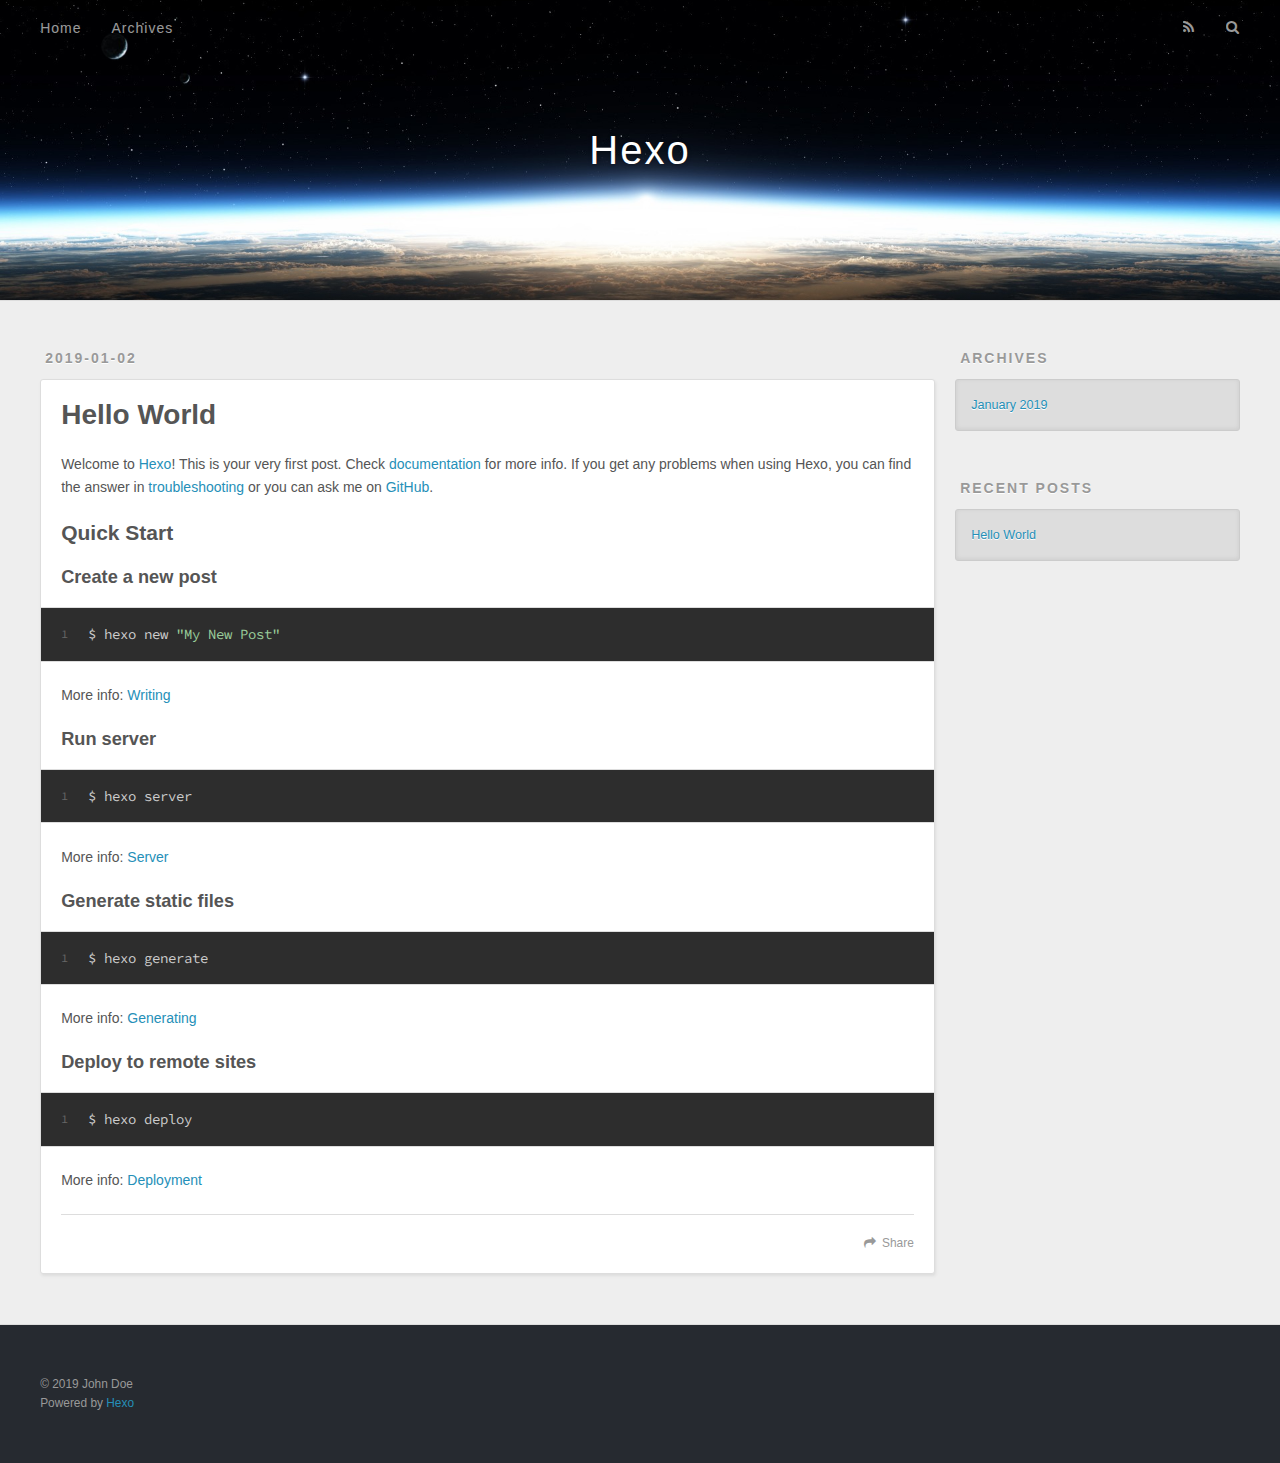
==== index.html @ b7c5f6cf "Site updated: 2019-01-02 21:19:46" ====
<!DOCTYPE html>
<html>
<head><meta name="generator" content="Hexo 3.8.0">
  <meta charset="utf-8">
  

  
  <title>Hexo</title>
  <meta name="viewport" content="width=device-width, initial-scale=1, maximum-scale=1">
  <meta property="og:type" content="website">
<meta property="og:title" content="Hexo">
<meta property="og:url" content="http://yoursite.com/index.html">
<meta property="og:site_name" content="Hexo">
<meta property="og:locale" content="default">
<meta name="twitter:card" content="summary">
<meta name="twitter:title" content="Hexo">
  
    <link rel="alternate" href="/atom.xml" title="Hexo" type="application/atom+xml">
  
  
    <link rel="icon" href="/favicon.png">
  
  
    <link href="//fonts.googleapis.com/css?family=Source+Code+Pro" rel="stylesheet" type="text/css">
  
  <link rel="stylesheet" href="/css/style.css">
</head>
</html>
<body>
  <div id="container">
    <div id="wrap">
      <header id="header">
  <div id="banner"></div>
  <div id="header-outer" class="outer">
    <div id="header-title" class="inner">
      <h1 id="logo-wrap">
        <a href="/" id="logo">Hexo</a>
      </h1>
      
    </div>
    <div id="header-inner" class="inner">
      <nav id="main-nav">
        <a id="main-nav-toggle" class="nav-icon"></a>
        
          <a class="main-nav-link" href="/">Home</a>
        
          <a class="main-nav-link" href="/archives">Archives</a>
        
      </nav>
      <nav id="sub-nav">
        
          <a id="nav-rss-link" class="nav-icon" href="/atom.xml" title="RSS Feed"></a>
        
        <a id="nav-search-btn" class="nav-icon" title="Search"></a>
      </nav>
      <div id="search-form-wrap">
        <form action="//google.com/search" method="get" accept-charset="UTF-8" class="search-form"><input type="search" name="q" class="search-form-input" placeholder="Search"><button type="submit" class="search-form-submit">&#xF002;</button><input type="hidden" name="sitesearch" value="http://yoursite.com"></form>
      </div>
    </div>
  </div>
</header>
      <div class="outer">
        <section id="main">
  
    <article id="post-hello-world" class="article article-type-post" itemscope="" itemprop="blogPost">
  <div class="article-meta">
    <a href="/2019/01/02/hello-world/" class="article-date">
  <time datetime="2019-01-02T12:22:42.384Z" itemprop="datePublished">2019-01-02</time>
</a>
    
  </div>
  <div class="article-inner">
    
    
      <header class="article-header">
        
  
    <h1 itemprop="name">
      <a class="article-title" href="/2019/01/02/hello-world/">Hello World</a>
    </h1>
  

      </header>
    
    <div class="article-entry" itemprop="articleBody">
      
        <p>Welcome to <a href="https://hexo.io/" target="_blank" rel="noopener">Hexo</a>! This is your very first post. Check <a href="https://hexo.io/docs/" target="_blank" rel="noopener">documentation</a> for more info. If you get any problems when using Hexo, you can find the answer in <a href="https://hexo.io/docs/troubleshooting.html" target="_blank" rel="noopener">troubleshooting</a> or you can ask me on <a href="https://github.com/hexojs/hexo/issues" target="_blank" rel="noopener">GitHub</a>.</p>
<h2 id="Quick-Start"><a href="#Quick-Start" class="headerlink" title="Quick Start"></a>Quick Start</h2><h3 id="Create-a-new-post"><a href="#Create-a-new-post" class="headerlink" title="Create a new post"></a>Create a new post</h3><figure class="highlight bash"><table><tr><td class="gutter"><pre><span class="line">1</span><br></pre></td><td class="code"><pre><span class="line">$ hexo new <span class="string">"My New Post"</span></span><br></pre></td></tr></table></figure>
<p>More info: <a href="https://hexo.io/docs/writing.html" target="_blank" rel="noopener">Writing</a></p>
<h3 id="Run-server"><a href="#Run-server" class="headerlink" title="Run server"></a>Run server</h3><figure class="highlight bash"><table><tr><td class="gutter"><pre><span class="line">1</span><br></pre></td><td class="code"><pre><span class="line">$ hexo server</span><br></pre></td></tr></table></figure>
<p>More info: <a href="https://hexo.io/docs/server.html" target="_blank" rel="noopener">Server</a></p>
<h3 id="Generate-static-files"><a href="#Generate-static-files" class="headerlink" title="Generate static files"></a>Generate static files</h3><figure class="highlight bash"><table><tr><td class="gutter"><pre><span class="line">1</span><br></pre></td><td class="code"><pre><span class="line">$ hexo generate</span><br></pre></td></tr></table></figure>
<p>More info: <a href="https://hexo.io/docs/generating.html" target="_blank" rel="noopener">Generating</a></p>
<h3 id="Deploy-to-remote-sites"><a href="#Deploy-to-remote-sites" class="headerlink" title="Deploy to remote sites"></a>Deploy to remote sites</h3><figure class="highlight bash"><table><tr><td class="gutter"><pre><span class="line">1</span><br></pre></td><td class="code"><pre><span class="line">$ hexo deploy</span><br></pre></td></tr></table></figure>
<p>More info: <a href="https://hexo.io/docs/deployment.html" target="_blank" rel="noopener">Deployment</a></p>

      
    </div>
    <footer class="article-footer">
      <a data-url="http://yoursite.com/2019/01/02/hello-world/" data-id="cjqf7dj100000s8j4g5kvmmp3" class="article-share-link">Share</a>
      
      
    </footer>
  </div>
  
</article>


  


</section>
        
          <aside id="sidebar">
  
    

  
    

  
    
  
    
  <div class="widget-wrap">
    <h3 class="widget-title">Archives</h3>
    <div class="widget">
      <ul class="archive-list"><li class="archive-list-item"><a class="archive-list-link" href="/archives/2019/01/">January 2019</a></li></ul>
    </div>
  </div>


  
    
  <div class="widget-wrap">
    <h3 class="widget-title">Recent Posts</h3>
    <div class="widget">
      <ul>
        
          <li>
            <a href="/2019/01/02/hello-world/">Hello World</a>
          </li>
        
      </ul>
    </div>
  </div>

  
</aside>
        
      </div>
      <footer id="footer">
  
  <div class="outer">
    <div id="footer-info" class="inner">
      &copy; 2019 John Doe<br>
      Powered by <a href="http://hexo.io/" target="_blank">Hexo</a>
    </div>
  </div>
</footer>
    </div>
    <nav id="mobile-nav">
  
    <a href="/" class="mobile-nav-link">Home</a>
  
    <a href="/archives" class="mobile-nav-link">Archives</a>
  
</nav>
    

<script src="//ajax.googleapis.com/ajax/libs/jquery/2.0.3/jquery.min.js"></script>


  <link rel="stylesheet" href="/fancybox/jquery.fancybox.css">
  <script src="/fancybox/jquery.fancybox.pack.js"></script>


<script src="/js/script.js"></script>



  </div>
</body>
</html>
---- css/style.css ----
body {
  width: 100%;
}
body:before,
body:after {
  content: "";
  display: table;
}
body:after {
  clear: both;
}
html,
body,
div,
span,
applet,
object,
iframe,
h1,
h2,
h3,
h4,
h5,
h6,
p,
blockquote,
pre,
a,
abbr,
acronym,
address,
big,
cite,
code,
del,
dfn,
em,
img,
ins,
kbd,
q,
s,
samp,
small,
strike,
strong,
sub,
sup,
tt,
var,
dl,
dt,
dd,
ol,
ul,
li,
fieldset,
form,
label,
legend,
table,
caption,
tbody,
tfoot,
thead,
tr,
th,
td {
  margin: 0;
  padding: 0;
  border: 0;
  outline: 0;
  font-weight: inherit;
  font-style: inherit;
  font-family: inherit;
  font-size: 100%;
  vertical-align: baseline;
}
body {
  line-height: 1;
  color: #000;
  background: #fff;
}
ol,
ul {
  list-style: none;
}
table {
  border-collapse: separate;
  border-spacing: 0;
  vertical-align: middle;
}
caption,
th,
td {
  text-align: left;
  font-weight: normal;
  vertical-align: middle;
}
a img {
  border: none;
}
input,
button {
  margin: 0;
  padding: 0;
}
input::-moz-focus-inner,
button::-moz-focus-inner {
  border: 0;
  padding: 0;
}
@font-face {
  font-family: FontAwesome;
  font-style: normal;
  font-weight: normal;
  src: url("fonts/fontawesome-webfont.eot?v=#4.0.3");
  src: url("fonts/fontawesome-webfont.eot?#iefix&v=#4.0.3") format("embedded-opentype"), url("fonts/fontawesome-webfont.woff?v=#4.0.3") format("woff"), url("fonts/fontawesome-webfont.ttf?v=#4.0.3") format("truetype"), url("fonts/fontawesome-webfont.svg#fontawesomeregular?v=#4.0.3") format("svg");
}
html,
body,
#container {
  height: 100%;
}
body {
  background: #eee;
  font: 14px -apple-system, BlinkMacSystemFont, "Segoe UI", "Roboto", "Oxygen", "Ubuntu", "Cantarell", "Fira Sans", "Droid Sans", "Helvetica Neue", sans-serif;
  -webkit-text-size-adjust: 100%;
}
.outer {
  max-width: 1220px;
  margin: 0 auto;
  padding: 0 20px;
}
.outer:before,
.outer:after {
  content: "";
  display: table;
}
.outer:after {
  clear: both;
}
.inner {
  display: inline;
  float: left;
  width: 98.33333333333333%;
  margin: 0 0.833333333333333%;
}
.left,
.alignleft {
  float: left;
}
.right,
.alignright {
  float: right;
}
.clear {
  clear: both;
}
#container {
  position: relative;
}
.mobile-nav-on {
  overflow: hidden;
}
#wrap {
  height: 100%;
  width: 100%;
  position: absolute;
  top: 0;
  left: 0;
  -webkit-transition: 0.2s ease-out;
  -moz-transition: 0.2s ease-out;
  -ms-transition: 0.2s ease-out;
  transition: 0.2s ease-out;
  z-index: 1;
  background: #eee;
}
.mobile-nav-on #wrap {
  left: 280px;
}
@media screen and (min-width: 768px) {
  #main {
    display: inline;
    float: left;
    width: 73.33333333333333%;
    margin: 0 0.833333333333333%;
  }
}
.article-date,
.article-category-link,
.archive-year,
.widget-title {
  text-decoration: none;
  text-transform: uppercase;
  letter-spacing: 2px;
  color: #999;
  margin-bottom: 1em;
  margin-left: 5px;
  line-height: 1em;
  text-shadow: 0 1px #fff;
  font-weight: bold;
}
.article-inner,
.archive-article-inner {
  background: #fff;
  -webkit-box-shadow: 1px 2px 3px #ddd;
  box-shadow: 1px 2px 3px #ddd;
  border: 1px solid #ddd;
  border-radius: 3px;
}
.article-entry h1,
.widget h1 {
  font-size: 2em;
}
.article-entry h2,
.widget h2 {
  font-size: 1.5em;
}
.article-entry h3,
.widget h3 {
  font-size: 1.3em;
}
.article-entry h4,
.widget h4 {
  font-size: 1.2em;
}
.article-entry h5,
.widget h5 {
  font-size: 1em;
}
.article-entry h6,
.widget h6 {
  font-size: 1em;
  color: #999;
}
.article-entry hr,
.widget hr {
  border: 1px dashed #ddd;
}
.article-entry strong,
.widget strong {
  font-weight: bold;
}
.article-entry em,
.widget em,
.article-entry cite,
.widget cite {
  font-style: italic;
}
.article-entry sup,
.widget sup,
.article-entry sub,
.widget sub {
  font-size: 0.75em;
  line-height: 0;
  position: relative;
  vertical-align: baseline;
}
.article-entry sup,
.widget sup {
  top: -0.5em;
}
.article-entry sub,
.widget sub {
  bottom: -0.2em;
}
.article-entry small,
.widget small {
  font-size: 0.85em;
}
.article-entry acronym,
.widget acronym,
.article-entry abbr,
.widget abbr {
  border-bottom: 1px dotted;
}
.article-entry ul,
.widget ul,
.article-entry ol,
.widget ol,
.article-entry dl,
.widget dl {
  margin: 0 20px;
  line-height: 1.6em;
}
.article-entry ul ul,
.widget ul ul,
.article-entry ol ul,
.widget ol ul,
.article-entry ul ol,
.widget ul ol,
.article-entry ol ol,
.widget ol ol {
  margin-top: 0;
  margin-bottom: 0;
}
.article-entry ul,
.widget ul {
  list-style: disc;
}
.article-entry ol,
.widget ol {
  list-style: decimal;
}
.article-entry dt,
.widget dt {
  font-weight: bold;
}
#header {
  height: 300px;
  position: relative;
  border-bottom: 1px solid #ddd;
}
#header:before,
#header:after {
  content: "";
  position: absolute;
  left: 0;
  right: 0;
  height: 40px;
}
#header:before {
  top: 0;
  background: -webkit-linear-gradient(rgba(0,0,0,0.2), transparent);
  background: -moz-linear-gradient(rgba(0,0,0,0.2), transparent);
  background: -ms-linear-gradient(rgba(0,0,0,0.2), transparent);
  background: linear-gradient(rgba(0,0,0,0.2), transparent);
}
#header:after {
  bottom: 0;
  background: -webkit-linear-gradient(transparent, rgba(0,0,0,0.2));
  background: -moz-linear-gradient(transparent, rgba(0,0,0,0.2));
  background: -ms-linear-gradient(transparent, rgba(0,0,0,0.2));
  background: linear-gradient(transparent, rgba(0,0,0,0.2));
}
#header-outer {
  height: 100%;
  position: relative;
}
#header-inner {
  position: relative;
  overflow: hidden;
}
#banner {
  position: absolute;
  top: 0;
  left: 0;
  width: 100%;
  height: 100%;
  background: url("images/banner.jpg") center #000;
  -webkit-background-size: cover;
  -moz-background-size: cover;
  background-size: cover;
  z-index: -1;
}
#header-title {
  text-align: center;
  height: 40px;
  position: absolute;
  top: 50%;
  left: 0;
  margin-top: -20px;
}
#logo,
#subtitle {
  text-decoration: none;
  color: #fff;
  font-weight: 300;
  text-shadow: 0 1px 4px rgba(0,0,0,0.3);
}
#logo {
  font-size: 40px;
  line-height: 40px;
  letter-spacing: 2px;
}
#subtitle {
  font-size: 16px;
  line-height: 16px;
  letter-spacing: 1px;
}
#subtitle-wrap {
  margin-top: 16px;
}
#main-nav {
  float: left;
  margin-left: -15px;
}
.nav-icon,
.main-nav-link {
  float: left;
  color: #fff;
  opacity: 0.6;
  text-decoration: none;
  text-shadow: 0 1px rgba(0,0,0,0.2);
  -webkit-transition: opacity 0.2s;
  -moz-transition: opacity 0.2s;
  -ms-transition: opacity 0.2s;
  transition: opacity 0.2s;
  display: block;
  padding: 20px 15px;
}
.nav-icon:hover,
.main-nav-link:hover {
  opacity: 1;
}
.nav-icon {
  font-family: FontAwesome;
  text-align: center;
  font-size: 14px;
  width: 14px;
  height: 14px;
  padding: 20px 15px;
  position: relative;
  cursor: pointer;
}
.main-nav-link {
  font-weight: 300;
  letter-spacing: 1px;
}
@media screen and (max-width: 479px) {
  .main-nav-link {
    display: none;
  }
}
#main-nav-toggle {
  display: none;
}
#main-nav-toggle:before {
  content: "\f0c9";
}
@media screen and (max-width: 479px) {
  #main-nav-toggle {
    display: block;
  }
}
#sub-nav {
  float: right;
  margin-right: -15px;
}
#nav-rss-link:before {
  content: "\f09e";
}
#nav-search-btn:before {
  content: "\f002";
}
#search-form-wrap {
  position: absolute;
  top: 15px;
  width: 150px;
  height: 30px;
  right: -150px;
  opacity: 0;
  -webkit-transition: 0.2s ease-out;
  -moz-transition: 0.2s ease-out;
  -ms-transition: 0.2s ease-out;
  transition: 0.2s ease-out;
}
#search-form-wrap.on {
  opacity: 1;
  right: 0;
}
@media screen and (max-width: 479px) {
  #search-form-wrap {
    width: 100%;
    right: -100%;
  }
}
.search-form {
  position: absolute;
  top: 0;
  left: 0;
  right: 0;
  background: #fff;
  padding: 5px 15px;
  border-radius: 15px;
  -webkit-box-shadow: 0 0 10px rgba(0,0,0,0.3);
  box-shadow: 0 0 10px rgba(0,0,0,0.3);
}
.search-form-input {
  border: none;
  background: none;
  color: #555;
  width: 100%;
  font: 13px -apple-system, BlinkMacSystemFont, "Segoe UI", "Roboto", "Oxygen", "Ubuntu", "Cantarell", "Fira Sans", "Droid Sans", "Helvetica Neue", sans-serif;
  outline: none;
}
.search-form-input::-webkit-search-results-decoration,
.search-form-input::-webkit-search-cancel-button {
  -webkit-appearance: none;
}
.search-form-submit {
  position: absolute;
  top: 50%;
  right: 10px;
  margin-top: -7px;
  font: 13px FontAwesome;
  border: none;
  background: none;
  color: #bbb;
  cursor: pointer;
}
.search-form-submit:hover,
.search-form-submit:focus {
  color: #777;
}
.article {
  margin: 50px 0;
}
.article-inner {
  overflow: hidden;
}
.article-meta:before,
.article-meta:after {
  content: "";
  display: table;
}
.article-meta:after {
  clear: both;
}
.article-date {
  float: left;
}
.article-category {
  float: left;
  line-height: 1em;
  color: #ccc;
  text-shadow: 0 1px #fff;
  margin-left: 8px;
}
.article-category:before {
  content: "\2022";
}
.article-category-link {
  margin: 0 12px 1em;
}
.article-header {
  padding: 20px 20px 0;
}
.article-title {
  text-decoration: none;
  font-size: 2em;
  font-weight: bold;
  color: #555;
  line-height: 1.1em;
  -webkit-transition: color 0.2s;
  -moz-transition: color 0.2s;
  -ms-transition: color 0.2s;
  transition: color 0.2s;
}
a.article-title:hover {
  color: #258fb8;
}
.article-entry {
  color: #555;
  padding: 0 20px;
}
.article-entry:before,
.article-entry:after {
  content: "";
  display: table;
}
.article-entry:after {
  clear: both;
}
.article-entry p,
.article-entry table {
  line-height: 1.6em;
  margin: 1.6em 0;
}
.article-entry h1,
.article-entry h2,
.article-entry h3,
.article-entry h4,
.article-entry h5,
.article-entry h6 {
  font-weight: bold;
}
.article-entry h1,
.article-entry h2,
.article-entry h3,
.article-entry h4,
.article-entry h5,
.article-entry h6 {
  line-height: 1.1em;
  margin: 1.1em 0;
}
.article-entry a {
  color: #258fb8;
  text-decoration: none;
}
.article-entry a:hover {
  text-decoration: underline;
}
.article-entry ul,
.article-entry ol,
.article-entry dl {
  margin-top: 1.6em;
  margin-bottom: 1.6em;
}
.article-entry img,
.article-entry video {
  max-width: 100%;
  height: auto;
  display: block;
  margin: auto;
}
.article-entry iframe {
  border: none;
}
.article-entry table {
  width: 100%;
  border-collapse: collapse;
  border-spacing: 0;
}
.article-entry th {
  font-weight: bold;
  border-bottom: 3px solid #ddd;
  padding-bottom: 0.5em;
}
.article-entry td {
  border-bottom: 1px solid #ddd;
  padding: 10px 0;
}
.article-entry blockquote {
  font-family: Georgia, "Times New Roman", serif;
  font-size: 1.4em;
  margin: 1.6em 20px;
  text-align: center;
}
.article-entry blockquote footer {
  font-size: 14px;
  margin: 1.6em 0;
  font-family: -apple-system, BlinkMacSystemFont, "Segoe UI", "Roboto", "Oxygen", "Ubuntu", "Cantarell", "Fira Sans", "Droid Sans", "Helvetica Neue", sans-serif;
}
.article-entry blockquote footer cite:before {
  content: "—";
  padding: 0 0.5em;
}
.article-entry .pullquote {
  text-align: left;
  width: 45%;
  margin: 0;
}
.article-entry .pullquote.left {
  margin-left: 0.5em;
  margin-right: 1em;
}
.article-entry .pullquote.right {
  margin-right: 0.5em;
  margin-left: 1em;
}
.article-entry .caption {
  color: #999;
  display: block;
  font-size: 0.9em;
  margin-top: 0.5em;
  position: relative;
  text-align: center;
}
.article-entry .video-container {
  position: relative;
  padding-top: 56.25%;
  height: 0;
  overflow: hidden;
}
.article-entry .video-container iframe,
.article-entry .video-container object,
.article-entry .video-container embed {
  position: absolute;
  top: 0;
  left: 0;
  width: 100%;
  height: 100%;
  margin-top: 0;
}
.article-more-link a {
  display: inline-block;
  line-height: 1em;
  padding: 6px 15px;
  border-radius: 15px;
  background: #eee;
  color: #999;
  text-shadow: 0 1px #fff;
  text-decoration: none;
}
.article-more-link a:hover {
  background: #258fb8;
  color: #fff;
  text-decoration: none;
  text-shadow: 0 1px #1e7293;
}
.article-footer {
  font-size: 0.85em;
  line-height: 1.6em;
  border-top: 1px solid #ddd;
  padding-top: 1.6em;
  margin: 0 20px 20px;
}
.article-footer:before,
.article-footer:after {
  content: "";
  display: table;
}
.article-footer:after {
  clear: both;
}
.article-footer a {
  color: #999;
  text-decoration: none;
}
.article-footer a:hover {
  color: #555;
}
.article-tag-list-item {
  float: left;
  margin-right: 10px;
}
.article-tag-list-link:before {
  content: "#";
}
.article-comment-link {
  float: right;
}
.article-comment-link:before {
  content: "\f075";
  font-family: FontAwesome;
  padding-right: 8px;
}
.article-share-link {
  cursor: pointer;
  float: right;
  margin-left: 20px;
}
.article-share-link:before {
  content: "\f064";
  font-family: FontAwesome;
  padding-right: 6px;
}
#article-nav {
  position: relative;
}
#article-nav:before,
#article-nav:after {
  content: "";
  display: table;
}
#article-nav:after {
  clear: both;
}
@media screen and (min-width: 768px) {
  #article-nav {
    margin: 50px 0;
  }
  #article-nav:before {
    width: 8px;
    height: 8px;
    position: absolute;
    top: 50%;
    left: 50%;
    margin-top: -4px;
    margin-left: -4px;
    content: "";
    border-radius: 50%;
    background: #ddd;
    -webkit-box-shadow: 0 1px 2px #fff;
    box-shadow: 0 1px 2px #fff;
  }
}
.article-nav-link-wrap {
  text-decoration: none;
  text-shadow: 0 1px #fff;
  color: #999;
  -webkit-box-sizing: border-box;
  -moz-box-sizing: border-box;
  box-sizing: border-box;
  margin-top: 50px;
  text-align: center;
  display: block;
}
.article-nav-link-wrap:hover {
  color: #555;
}
@media screen and (min-width: 768px) {
  .article-nav-link-wrap {
    width: 50%;
    margin-top: 0;
  }
}
@media screen and (min-width: 768px) {
  #article-nav-newer {
    float: left;
    text-align: right;
    padding-right: 20px;
  }
}
@media screen and (min-width: 768px) {
  #article-nav-older {
    float: right;
    text-align: left;
    padding-left: 20px;
  }
}
.article-nav-caption {
  text-transform: uppercase;
  letter-spacing: 2px;
  color: #ddd;
  line-height: 1em;
  font-weight: bold;
}
#article-nav-newer .article-nav-caption {
  margin-right: -2px;
}
.article-nav-title {
  font-size: 0.85em;
  line-height: 1.6em;
  margin-top: 0.5em;
}
.article-share-box {
  position: absolute;
  display: none;
  background: #fff;
  -webkit-box-shadow: 1px 2px 10px rgba(0,0,0,0.2);
  box-shadow: 1px 2px 10px rgba(0,0,0,0.2);
  border-radius: 3px;
  margin-left: -145px;
  overflow: hidden;
  z-index: 1;
}
.article-share-box.on {
  display: block;
}
.article-share-input {
  width: 100%;
  background: none;
  -webkit-box-sizing: border-box;
  -moz-box-sizing: border-box;
  box-sizing: border-box;
  font: 14px -apple-system, BlinkMacSystemFont, "Segoe UI", "Roboto", "Oxygen", "Ubuntu", "Cantarell", "Fira Sans", "Droid Sans", "Helvetica Neue", sans-serif;
  padding: 0 15px;
  color: #555;
  outline: none;
  border: 1px solid #ddd;
  border-radius: 3px 3px 0 0;
  height: 36px;
  line-height: 36px;
}
.article-share-links {
  background: #eee;
}
.article-share-links:before,
.article-share-links:after {
  content: "";
  display: table;
}
.article-share-links:after {
  clear: both;
}
.article-share-twitter,
.article-share-facebook,
.article-share-pinterest,
.article-share-google {
  width: 50px;
  height: 36px;
  display: block;
  float: left;
  position: relative;
  color: #999;
  text-shadow: 0 1px #fff;
}
.article-share-twitter:before,
.article-share-facebook:before,
.article-share-pinterest:before,
.article-share-google:before {
  font-size: 20px;
  font-family: FontAwesome;
  width: 20px;
  height: 20px;
  position: absolute;
  top: 50%;
  left: 50%;
  margin-top: -10px;
  margin-left: -10px;
  text-align: center;
}
.article-share-twitter:hover,
.article-share-facebook:hover,
.article-share-pinterest:hover,
.article-share-google:hover {
  color: #fff;
}
.article-share-twitter:before {
  content: "\f099";
}
.article-share-twitter:hover {
  background: #00aced;
  text-shadow: 0 1px #008abe;
}
.article-share-facebook:before {
  content: "\f09a";
}
.article-share-facebook:hover {
  background: #3b5998;
  text-shadow: 0 1px #2f477a;
}
.article-share-pinterest:before {
  content: "\f0d2";
}
.article-share-pinterest:hover {
  background: #cb2027;
  text-shadow: 0 1px #a21a1f;
}
.article-share-google:before {
  content: "\f0d5";
}
.article-share-google:hover {
  background: #dd4b39;
  text-shadow: 0 1px #be3221;
}
.article-gallery {
  background: #000;
  position: relative;
}
.article-gallery-photos {
  position: relative;
  overflow: hidden;
}
.article-gallery-img {
  display: none;
  max-width: 100%;
}
.article-gallery-img:first-child {
  display: block;
}
.article-gallery-img.loaded {
  position: absolute;
  display: block;
}
.article-gallery-img img {
  display: block;
  max-width: 100%;
  margin: 0 auto;
}
#comments {
  background: #fff;
  -webkit-box-shadow: 1px 2px 3px #ddd;
  box-shadow: 1px 2px 3px #ddd;
  padding: 20px;
  border: 1px solid #ddd;
  border-radius: 3px;
  margin: 50px 0;
}
#comments a {
  color: #258fb8;
}
.archives-wrap {
  margin: 50px 0;
}
.archives:before,
.archives:after {
  content: "";
  display: table;
}
.archives:after {
  clear: both;
}
.archive-year-wrap {
  margin-bottom: 1em;
}
.archives {
  -webkit-column-gap: 10px;
  -moz-column-gap: 10px;
  column-gap: 10px;
}
@media screen and (min-width: 480px) and (max-width: 767px) {
  .archives {
    -webkit-column-count: 2;
    -moz-column-count: 2;
    column-count: 2;
  }
}
@media screen and (min-width: 768px) {
  .archives {
    -webkit-column-count: 3;
    -moz-column-count: 3;
    column-count: 3;
  }
}
.archive-article {
  -webkit-column-break-inside: avoid;
  page-break-inside: avoid;
  overflow: hidden;
  break-inside: avoid-column;
}
.archive-article-inner {
  padding: 10px;
  margin-bottom: 15px;
}
.archive-article-title {
  text-decoration: none;
  font-weight: bold;
  color: #555;
  -webkit-transition: color 0.2s;
  -moz-transition: color 0.2s;
  -ms-transition: color 0.2s;
  transition: color 0.2s;
  line-height: 1.6em;
}
.archive-article-title:hover {
  color: #258fb8;
}
.archive-article-footer {
  margin-top: 1em;
}
.archive-article-date {
  color: #999;
  text-decoration: none;
  font-size: 0.85em;
  line-height: 1em;
  margin-bottom: 0.5em;
  display: block;
}
#page-nav {
  margin: 50px auto;
  background: #fff;
  -webkit-box-shadow: 1px 2px 3px #ddd;
  box-shadow: 1px 2px 3px #ddd;
  border: 1px solid #ddd;
  border-radius: 3px;
  text-align: center;
  color: #999;
  overflow: hidden;
}
#page-nav:before,
#page-nav:after {
  content: "";
  display: table;
}
#page-nav:after {
  clear: both;
}
#page-nav a,
#page-nav span {
  padding: 10px 20px;
  line-height: 1;
  height: 2ex;
}
#page-nav a {
  color: #999;
  text-decoration: none;
}
#page-nav a:hover {
  background: #999;
  color: #fff;
}
#page-nav .prev {
  float: left;
}
#page-nav .next {
  float: right;
}
#page-nav .page-number {
  display: inline-block;
}
@media screen and (max-width: 479px) {
  #page-nav .page-number {
    display: none;
  }
}
#page-nav .current {
  color: #555;
  font-weight: bold;
}
#page-nav .space {
  color: #ddd;
}
#footer {
  background: #262a30;
  padding: 50px 0;
  border-top: 1px solid #ddd;
  color: #999;
}
#footer a {
  color: #258fb8;
  text-decoration: none;
}
#footer a:hover {
  text-decoration: underline;
}
#footer-info {
  line-height: 1.6em;
  font-size: 0.85em;
}
.article-entry pre,
.article-entry .highlight {
  background: #2d2d2d;
  margin: 0 -20px;
  padding: 15px 20px;
  border-style: solid;
  border-color: #ddd;
  border-width: 1px 0;
  overflow: auto;
  color: #ccc;
  line-height: 22.400000000000002px;
}
.article-entry .highlight .gutter pre,
.article-entry .gist .gist-file .gist-data .line-numbers {
  color: #666;
  font-size: 0.85em;
}
.article-entry pre,
.article-entry code {
  font-family: "Source Code Pro", Consolas, Monaco, Menlo, Consolas, monospace;
}
.article-entry code {
  background: #eee;
  text-shadow: 0 1px #fff;
  padding: 0 0.3em;
}
.article-entry pre code {
  background: none;
  text-shadow: none;
  padding: 0;
}
.article-entry .highlight pre {
  border: none;
  margin: 0;
  padding: 0;
}
.article-entry .highlight table {
  margin: 0;
  width: auto;
}
.article-entry .highlight td {
  border: none;
  padding: 0;
}
.article-entry .highlight figcaption {
  font-size: 0.85em;
  color: #999;
  line-height: 1em;
  margin-bottom: 1em;
}
.article-entry .highlight figcaption:before,
.article-entry .highlight figcaption:after {
  content: "";
  display: table;
}
.article-entry .highlight figcaption:after {
  clear: both;
}
.article-entry .highlight figcaption a {
  float: right;
}
.article-entry .highlight .gutter pre {
  text-align: right;
  padding-right: 20px;
}
.article-entry .highlight .line {
  height: 22.400000000000002px;
}
.article-entry .highlight .line.marked {
  background: #515151;
}
.article-entry .gist {
  margin: 0 -20px;
  border-style: solid;
  border-color: #ddd;
  border-width: 1px 0;
  background: #2d2d2d;
  padding: 15px 20px 15px 0;
}
.article-entry .gist .gist-file {
  border: none;
  font-family: "Source Code Pro", Consolas, Monaco, Menlo, Consolas, monospace;
  margin: 0;
}
.article-entry .gist .gist-file .gist-data {
  background: none;
  border: none;
}
.article-entry .gist .gist-file .gist-data .line-numbers {
  background: none;
  border: none;
  padding: 0 20px 0 0;
}
.article-entry .gist .gist-file .gist-data .line-data {
  padding: 0 !important;
}
.article-entry .gist .gist-file .highlight {
  margin: 0;
  padding: 0;
  border: none;
}
.article-entry .gist .gist-file .gist-meta {
  background: #2d2d2d;
  color: #999;
  font: 0.85em -apple-system, BlinkMacSystemFont, "Segoe UI", "Roboto", "Oxygen", "Ubuntu", "Cantarell", "Fira Sans", "Droid Sans", "Helvetica Neue", sans-serif;
  text-shadow: 0 0;
  padding: 0;
  margin-top: 1em;
  margin-left: 20px;
}
.article-entry .gist .gist-file .gist-meta a {
  color: #258fb8;
  font-weight: normal;
}
.article-entry .gist .gist-file .gist-meta a:hover {
  text-decoration: underline;
}
pre .comment,
pre .title {
  color: #999;
}
pre .variable,
pre .attribute,
pre .tag,
pre .regexp,
pre .ruby .constant,
pre .xml .tag .title,
pre .xml .pi,
pre .xml .doctype,
pre .html .doctype,
pre .css .id,
pre .css .class,
pre .css .pseudo {
  color: #f2777a;
}
pre .number,
pre .preprocessor,
pre .built_in,
pre .literal,
pre .params,
pre .constant {
  color: #f99157;
}
pre .class,
pre .ruby .class .title,
pre .css .rules .attribute {
  color: #9c9;
}
pre .string,
pre .value,
pre .inheritance,
pre .header,
pre .ruby .symbol,
pre .xml .cdata {
  color: #9c9;
}
pre .css .hexcolor {
  color: #6cc;
}
pre .function,
pre .python .decorator,
pre .python .title,
pre .ruby .function .title,
pre .ruby .title .keyword,
pre .perl .sub,
pre .javascript .title,
pre .coffeescript .title {
  color: #69c;
}
pre .keyword,
pre .javascript .function {
  color: #c9c;
}
@media screen and (max-width: 479px) {
  #mobile-nav {
    position: absolute;
    top: 0;
    left: 0;
    width: 280px;
    height: 100%;
    background: #191919;
    border-right: 1px solid #fff;
  }
}
@media screen and (max-width: 479px) {
  .mobile-nav-link {
    display: block;
    color: #999;
    text-decoration: none;
    padding: 15px 20px;
    font-weight: bold;
  }
  .mobile-nav-link:hover {
    color: #fff;
  }
}
@media screen and (min-width: 768px) {
  #sidebar {
    display: inline;
    float: left;
    width: 23.333333333333332%;
    margin: 0 0.833333333333333%;
  }
}
.widget-wrap {
  margin: 50px 0;
}
.widget {
  color: #777;
  text-shadow: 0 1px #fff;
  background: #ddd;
  -webkit-box-shadow: 0 -1px 4px #ccc inset;
  box-shadow: 0 -1px 4px #ccc inset;
  border: 1px solid #ccc;
  padding: 15px;
  border-radius: 3px;
}
.widget a {
  color: #258fb8;
  text-decoration: none;
}
.widget a:hover {
  text-decoration: underline;
}
.widget ul ul,
.widget ol ul,
.widget dl ul,
.widget ul ol,
.widget ol ol,
.widget dl ol,
.widget ul dl,
.widget ol dl,
.widget dl dl {
  margin-left: 15px;
  list-style: disc;
}
.widget {
  line-height: 1.6em;
  word-wrap: break-word;
  font-size: 0.9em;
}
.widget ul,
.widget ol {
  list-style: none;
  margin: 0;
}
.widget ul ul,
.widget ol ul,
.widget ul ol,
.widget ol ol {
  margin: 0 20px;
}
.widget ul ul,
.widget ol ul {
  list-style: disc;
}
.widget ul ol,
.widget ol ol {
  list-style: decimal;
}
.category-list-count,
.tag-list-count,
.archive-list-count {
  padding-left: 5px;
  color: #999;
  font-size: 0.85em;
}
.category-list-count:before,
.tag-list-count:before,
.archive-list-count:before {
  content: "(";
}
.category-list-count:after,
.tag-list-count:after,
.archive-list-count:after {
  content: ")";
}
.tagcloud a {
  margin-right: 5px;
  display: inline-block;
}
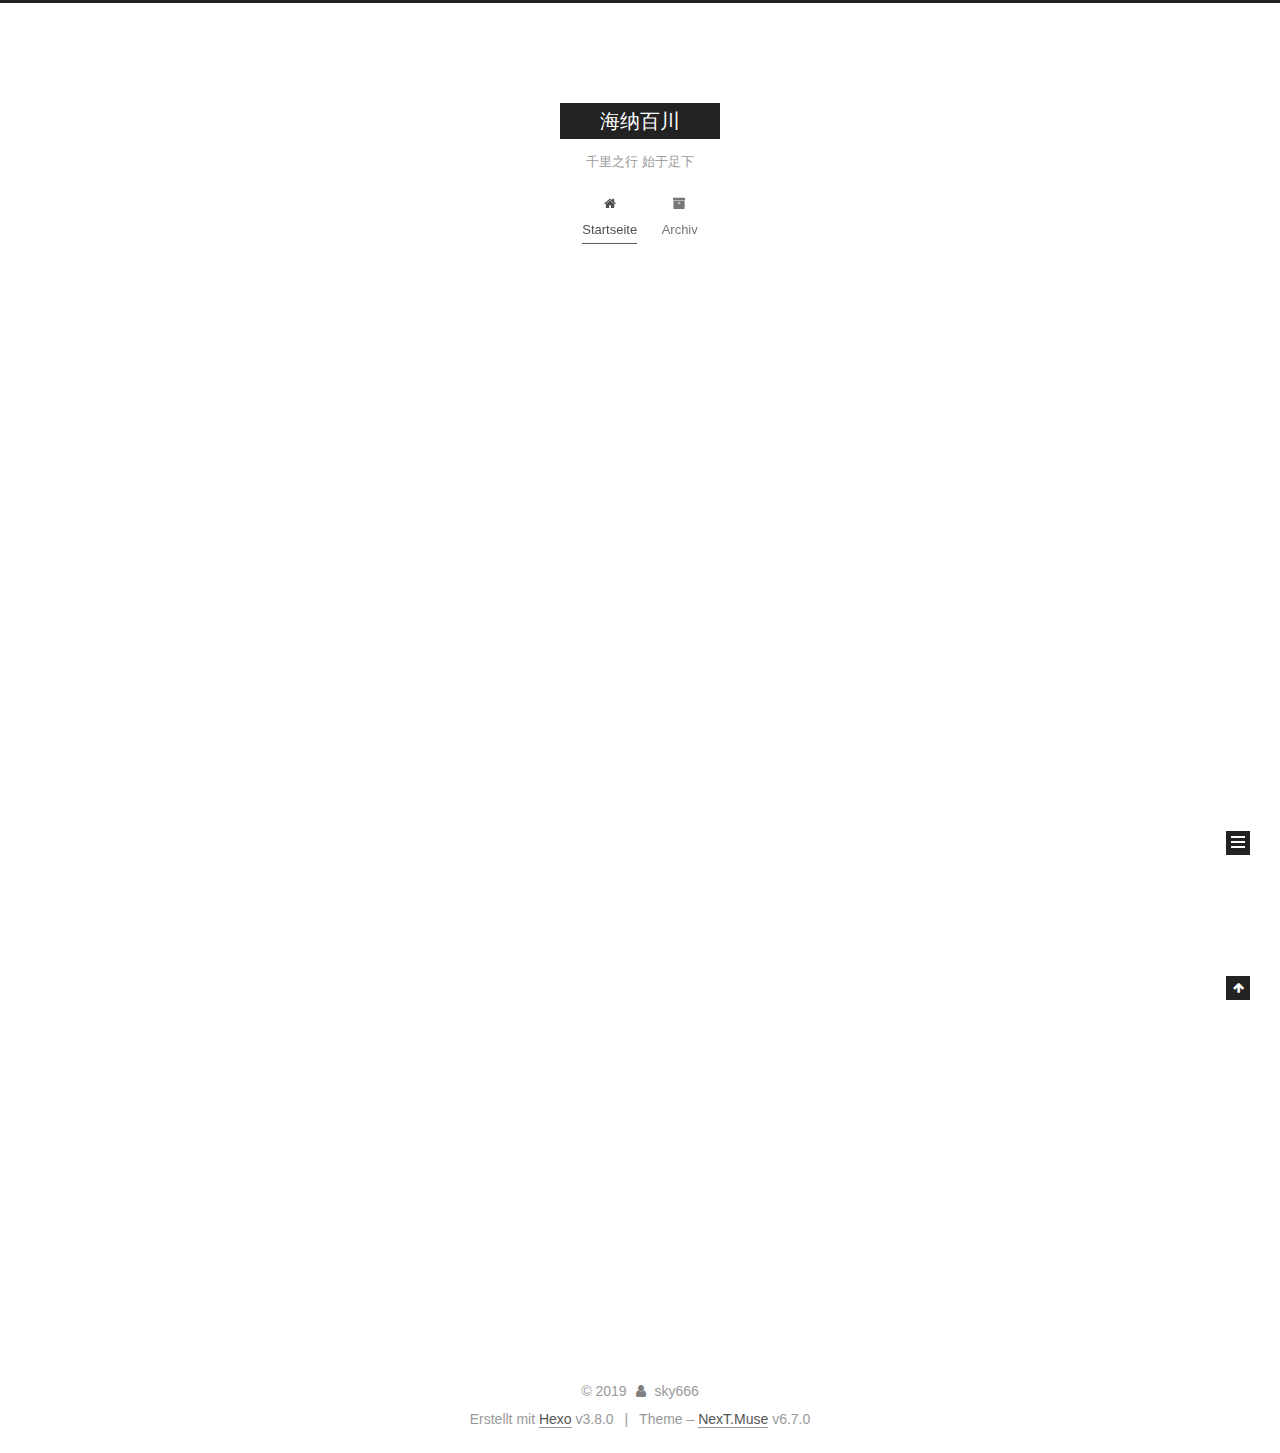
==== commit e983390a: "Site updated: 2019-01-03 23:06:15" ====
--- a/index.html
+++ b/index.html
@@ -1,90 +1,376 @@
 <!DOCTYPE html>
-<html>
+
+
+
+
+
+
+
+
+
+
+
+
+  
+
+
+<html class="theme-next muse use-motion" lang="zh-Hans">
 <head><meta name="generator" content="Hexo 3.8.0">
-  <meta charset="utf-8">
-  
-
-  
-  <title>Hexo</title>
-  <meta name="viewport" content="width=device-width, initial-scale=1, maximum-scale=1">
+  <meta charset="UTF-8">
+<meta http-equiv="X-UA-Compatible" content="IE=edge">
+<meta name="viewport" content="width=device-width, initial-scale=1, maximum-scale=2">
+<meta name="theme-color" content="#222">
+
+
+
+
+
+
+
+
+
+
+
+
+
+
+
+
+
+
+
+
+
+
+
+
+
+
+<link rel="stylesheet" href="/lib/font-awesome/css/font-awesome.min.css?v=4.6.2">
+
+<link rel="stylesheet" href="/css/main.css?v=6.7.0">
+
+
+  <link rel="apple-touch-icon" sizes="180x180" href="/images/apple-touch-icon-next.png?v=6.7.0">
+
+
+  <link rel="icon" type="image/png" sizes="32x32" href="/images/favicon-32x32-next.png?v=6.7.0">
+
+
+  <link rel="icon" type="image/png" sizes="16x16" href="/images/favicon-16x16-next.png?v=6.7.0">
+
+
+  <link rel="mask-icon" href="/images/logo.svg?v=6.7.0" color="#222">
+
+
+
+
+
+
+
+<script id="hexo.configurations">
+  var NexT = window.NexT || {};
+  var CONFIG = {
+    root: '/',
+    scheme: 'Muse',
+    version: '6.7.0',
+    sidebar: {"position":"left","display":"post","offset":12,"b2t":false,"scrollpercent":false,"onmobile":false},
+    fancybox: false,
+    fastclick: false,
+    lazyload: false,
+    tabs: true,
+    motion: {"enable":true,"async":false,"transition":{"post_block":"fadeIn","post_header":"slideDownIn","post_body":"slideDownIn","coll_header":"slideLeftIn","sidebar":"slideUpIn"}},
+    algolia: {
+      applicationID: '',
+      apiKey: '',
+      indexName: '',
+      hits: {"per_page":10},
+      labels: {"input_placeholder":"Search for Posts","hits_empty":"We didn't find any results for the search: ${query}","hits_stats":"${hits} results found in ${time} ms"}
+    }
+  };
+</script>
+
+
+  
+
+
+
+
   <meta property="og:type" content="website">
-<meta property="og:title" content="Hexo">
+<meta property="og:title" content="海纳百川">
 <meta property="og:url" content="http://yoursite.com/index.html">
-<meta property="og:site_name" content="Hexo">
-<meta property="og:locale" content="default">
+<meta property="og:site_name" content="海纳百川">
+<meta property="og:locale" content="zh-Hans">
 <meta name="twitter:card" content="summary">
-<meta name="twitter:title" content="Hexo">
-  
-    <link rel="alternate" href="/atom.xml" title="Hexo" type="application/atom+xml">
-  
-  
-    <link rel="icon" href="/favicon.png">
-  
-  
-    <link href="//fonts.googleapis.com/css?family=Source+Code+Pro" rel="stylesheet" type="text/css">
-  
-  <link rel="stylesheet" href="/css/style.css">
+<meta name="twitter:title" content="海纳百川">
+
+
+
+
+
+
+  <link rel="canonical" href="http://yoursite.com/">
+
+
+
+<script id="page.configurations">
+  CONFIG.page = {
+    sidebar: "",
+  };
+</script>
+
+  <title>海纳百川</title>
+  
+
+
+
+
+
+
+
+
+
+
+
+
+  <noscript>
+  <style>
+  .use-motion .motion-element,
+  .use-motion .brand,
+  .use-motion .menu-item,
+  .sidebar-inner,
+  .use-motion .post-block,
+  .use-motion .pagination,
+  .use-motion .comments,
+  .use-motion .post-header,
+  .use-motion .post-body,
+  .use-motion .collection-title { opacity: initial; }
+
+  .use-motion .logo,
+  .use-motion .site-title,
+  .use-motion .site-subtitle {
+    opacity: initial;
+    top: initial;
+  }
+
+  .use-motion .logo-line-before i { left: initial; }
+  .use-motion .logo-line-after i { right: initial; }
+  </style>
+</noscript>
+
 </head>
-</html>
-<body>
-  <div id="container">
-    <div id="wrap">
-      <header id="header">
-  <div id="banner"></div>
-  <div id="header-outer" class="outer">
-    <div id="header-title" class="inner">
-      <h1 id="logo-wrap">
-        <a href="/" id="logo">Hexo</a>
-      </h1>
-      
+
+<body itemscope="" itemtype="http://schema.org/WebPage" lang="zh-Hans">
+
+  
+  
+    
+  
+
+  <div class="container sidebar-position-left 
+  page-home">
+    <div class="headband"></div>
+
+    <header id="header" class="header" itemscope="" itemtype="http://schema.org/WPHeader">
+      <div class="header-inner"><div class="site-brand-wrapper">
+  <div class="site-meta">
+    
+
+    <div class="custom-logo-site-title">
+      <a href="/" class="brand" rel="start">
+        <span class="logo-line-before"><i></i></span>
+        <span class="site-title">海纳百川</span>
+        <span class="logo-line-after"><i></i></span>
+      </a>
     </div>
-    <div id="header-inner" class="inner">
-      <nav id="main-nav">
-        <a id="main-nav-toggle" class="nav-icon"></a>
-        
-          <a class="main-nav-link" href="/">Home</a>
-        
-          <a class="main-nav-link" href="/archives">Archives</a>
-        
-      </nav>
-      <nav id="sub-nav">
-        
-          <a id="nav-rss-link" class="nav-icon" href="/atom.xml" title="RSS Feed"></a>
-        
-        <a id="nav-search-btn" class="nav-icon" title="Search"></a>
-      </nav>
-      <div id="search-form-wrap">
-        <form action="//google.com/search" method="get" accept-charset="UTF-8" class="search-form"><input type="search" name="q" class="search-form-input" placeholder="Search"><button type="submit" class="search-form-submit">&#xF002;</button><input type="hidden" name="sitesearch" value="http://yoursite.com"></form>
-      </div>
-    </div>
+    
+      
+        <p class="site-subtitle">千里之行 始于足下</p>
+      
+    
+    
   </div>
-</header>
-      <div class="outer">
-        <section id="main">
-  
-    <article id="post-hello-world" class="article article-type-post" itemscope="" itemprop="blogPost">
-  <div class="article-meta">
-    <a href="/2019/01/02/hello-world/" class="article-date">
-  <time datetime="2019-01-02T12:22:42.384Z" itemprop="datePublished">2019-01-02</time>
-</a>
-    
+
+  <div class="site-nav-toggle">
+    <button aria-label="Toggle navigation bar">
+      <span class="btn-bar"></span>
+      <span class="btn-bar"></span>
+      <span class="btn-bar"></span>
+    </button>
   </div>
-  <div class="article-inner">
-    
-    
-      <header class="article-header">
-        
-  
-    <h1 itemprop="name">
-      <a class="article-title" href="/2019/01/02/hello-world/">Hello World</a>
-    </h1>
-  
-
+</div>
+
+
+
+<nav class="site-nav">
+  
+    <ul id="menu" class="menu">
+      
+        
+        
+        
+          
+          <li class="menu-item menu-item-home menu-item-active">
+
+    
+    
+    
+      
+    
+
+    
+
+    <a href="/" rel="section"><i class="menu-item-icon fa fa-fw fa-home"></i> <br>Startseite</a>
+
+  </li>
+        
+        
+        
+          
+          <li class="menu-item menu-item-archives">
+
+    
+    
+    
+      
+    
+
+    
+
+    <a href="/archives/" rel="section"><i class="menu-item-icon fa fa-fw fa-archive"></i> <br>Archiv</a>
+
+  </li>
+
+      
+      
+    </ul>
+  
+
+  
+    
+
+  
+
+  
+</nav>
+
+
+
+  
+
+
+
+</div>
+    </header>
+
+    
+
+
+    <main id="main" class="main">
+      <div class="main-inner">
+        <div class="content-wrap">
+          
+          <div id="content" class="content">
+            
+  <section id="posts" class="posts-expand">
+    
+      
+
+  
+
+  
+  
+  
+
+  
+
+  <article class="post post-type-normal" itemscope="" itemtype="http://schema.org/Article">
+  
+  
+  
+  <div class="post-block">
+    <link itemprop="mainEntityOfPage" href="http://yoursite.com/2019/01/02/hello-world/">
+
+    <span hidden itemprop="author" itemscope="" itemtype="http://schema.org/Person">
+      <meta itemprop="name" content="sky666">
+      <meta itemprop="description" content="">
+      <meta itemprop="image" content="/images/avatar.gif">
+    </span>
+
+    <span hidden itemprop="publisher" itemscope="" itemtype="http://schema.org/Organization">
+      <meta itemprop="name" content="海纳百川">
+    </span>
+
+    
+      <header class="post-header">
+
+        
+        
+          <h1 class="post-title" itemprop="name headline">
+                
+                
+                <a href="/2019/01/02/hello-world/" class="post-title-link" itemprop="url">Hello World</a>
+              
+            
+          </h1>
+        
+
+        <div class="post-meta">
+          <span class="post-time">
+
+            
+            
+            
+
+            
+              <span class="post-meta-item-icon">
+                <i class="fa fa-calendar-o"></i>
+              </span>
+              
+                <span class="post-meta-item-text">Veröffentlicht am</span>
+              
+
+              
+                
+              
+
+              <time title="Post created: 2019-01-02 20:22:42" itemprop="dateCreated datePublished" datetime="2019-01-02T20:22:42+08:00">2019-01-02</time>
+            
+
+            
+          </span>
+
+          
+
+          
+            
+          
+
+          
+          
+
+          
+
+          
+
+          
+
+        </div>
       </header>
     
-    <div class="article-entry" itemprop="articleBody">
-      
-        <p>Welcome to <a href="https://hexo.io/" target="_blank" rel="noopener">Hexo</a>! This is your very first post. Check <a href="https://hexo.io/docs/" target="_blank" rel="noopener">documentation</a> for more info. If you get any problems when using Hexo, you can find the answer in <a href="https://hexo.io/docs/troubleshooting.html" target="_blank" rel="noopener">troubleshooting</a> or you can ask me on <a href="https://github.com/hexojs/hexo/issues" target="_blank" rel="noopener">GitHub</a>.</p>
+
+    
+    
+    
+    <div class="post-body" itemprop="articleBody">
+
+      
+      
+
+      
+        
+          
+            <p>Welcome to <a href="https://hexo.io/" target="_blank" rel="noopener">Hexo</a>! This is your very first post. Check <a href="https://hexo.io/docs/" target="_blank" rel="noopener">documentation</a> for more info. If you get any problems when using Hexo, you can find the answer in <a href="https://hexo.io/docs/troubleshooting.html" target="_blank" rel="noopener">troubleshooting</a> or you can ask me on <a href="https://github.com/hexojs/hexo/issues" target="_blank" rel="noopener">GitHub</a>.</p>
 <h2 id="Quick-Start"><a href="#Quick-Start" class="headerlink" title="Quick Start"></a>Quick Start</h2><h3 id="Create-a-new-post"><a href="#Create-a-new-post" class="headerlink" title="Create a new post"></a>Create a new post</h3><figure class="highlight bash"><table><tr><td class="gutter"><pre><span class="line">1</span><br></pre></td><td class="code"><pre><span class="line">$ hexo new <span class="string">"My New Post"</span></span><br></pre></td></tr></table></figure>
 <p>More info: <a href="https://hexo.io/docs/writing.html" target="_blank" rel="noopener">Writing</a></p>
 <h3 id="Run-server"><a href="#Run-server" class="headerlink" title="Run server"></a>Run server</h3><figure class="highlight bash"><table><tr><td class="gutter"><pre><span class="line">1</span><br></pre></td><td class="code"><pre><span class="line">$ hexo server</span><br></pre></td></tr></table></figure>
@@ -94,91 +380,295 @@
 <h3 id="Deploy-to-remote-sites"><a href="#Deploy-to-remote-sites" class="headerlink" title="Deploy to remote sites"></a>Deploy to remote sites</h3><figure class="highlight bash"><table><tr><td class="gutter"><pre><span class="line">1</span><br></pre></td><td class="code"><pre><span class="line">$ hexo deploy</span><br></pre></td></tr></table></figure>
 <p>More info: <a href="https://hexo.io/docs/deployment.html" target="_blank" rel="noopener">Deployment</a></p>
 
+          
+        
       
     </div>
-    <footer class="article-footer">
-      <a data-url="http://yoursite.com/2019/01/02/hello-world/" data-id="cjqf7dj100000s8j4g5kvmmp3" class="article-share-link">Share</a>
-      
+
+    
+
+    
+    
+    
+
+    
+
+    
+      
+    
+    
+
+    
+
+    <footer class="post-footer">
+      
+
+      
+
+      
+
+      
+      
+        <div class="post-eof"></div>
       
     </footer>
   </div>
   
-</article>
-
-
-  
-
-
-</section>
-        
-          <aside id="sidebar">
-  
-    
-
-  
-    
-
-  
-    
-  
-    
-  <div class="widget-wrap">
-    <h3 class="widget-title">Archives</h3>
-    <div class="widget">
-      <ul class="archive-list"><li class="archive-list-item"><a class="archive-list-link" href="/archives/2019/01/">January 2019</a></li></ul>
+  
+  
+  </article>
+
+
+    
+  </section>
+
+  
+
+
+          </div>
+          
+
+        </div>
+        
+          
+  
+  <div class="sidebar-toggle">
+    <div class="sidebar-toggle-line-wrap">
+      <span class="sidebar-toggle-line sidebar-toggle-line-first"></span>
+      <span class="sidebar-toggle-line sidebar-toggle-line-middle"></span>
+      <span class="sidebar-toggle-line sidebar-toggle-line-last"></span>
     </div>
   </div>
 
-
-  
-    
-  <div class="widget-wrap">
-    <h3 class="widget-title">Recent Posts</h3>
-    <div class="widget">
-      <ul>
-        
-          <li>
-            <a href="/2019/01/02/hello-world/">Hello World</a>
-          </li>
-        
-      </ul>
+  <aside id="sidebar" class="sidebar">
+    
+    <div class="sidebar-inner">
+
+      
+
+      
+
+      <div class="site-overview-wrap sidebar-panel sidebar-panel-active">
+        <div class="site-overview">
+          <div class="site-author motion-element" itemprop="author" itemscope="" itemtype="http://schema.org/Person">
+            
+              <p class="site-author-name" itemprop="name">sky666</p>
+              <p class="site-description motion-element" itemprop="description"></p>
+          </div>
+
+          
+            <nav class="site-state motion-element">
+              
+                <div class="site-state-item site-state-posts">
+                
+                  <a href="/archives/">
+                
+                    <span class="site-state-item-count">1</span>
+                    <span class="site-state-item-name">Artikel</span>
+                  </a>
+                </div>
+              
+
+              
+
+              
+            </nav>
+          
+
+          
+
+          
+
+          
+
+          
+          
+
+          
+            
+          
+          
+
+        </div>
+      </div>
+
+      
+
+      
+
     </div>
+  </aside>
+
+
+        
+      </div>
+    </main>
+
+    <footer id="footer" class="footer">
+      <div class="footer-inner">
+        <div class="copyright">&copy; <span itemprop="copyrightYear">2019</span>
+  <span class="with-love" id="animate">
+    <i class="fa fa-user"></i>
+  </span>
+  <span class="author" itemprop="copyrightHolder">sky666</span>
+
+  
+
+  
+</div>
+
+
+  <div class="powered-by">Erstellt mit  <a href="https://hexo.io" class="theme-link" rel="noopener" target="_blank">Hexo</a> v3.8.0</div>
+
+
+
+  <span class="post-meta-divider">|</span>
+
+
+
+  <div class="theme-info">Theme – <a href="https://theme-next.org" class="theme-link" rel="noopener" target="_blank">NexT.Muse</a> v6.7.0</div>
+
+
+
+
+        
+
+
+
+
+
+
+
+
+        
+      </div>
+    </footer>
+
+    
+      <div class="back-to-top">
+        <i class="fa fa-arrow-up"></i>
+        
+      </div>
+    
+
+    
+
+    
+
+    
   </div>
 
   
-</aside>
-        
-      </div>
-      <footer id="footer">
-  
-  <div class="outer">
-    <div id="footer-info" class="inner">
-      &copy; 2019 John Doe<br>
-      Powered by <a href="http://hexo.io/" target="_blank">Hexo</a>
-    </div>
-  </div>
-</footer>
-    </div>
-    <nav id="mobile-nav">
-  
-    <a href="/" class="mobile-nav-link">Home</a>
-  
-    <a href="/archives" class="mobile-nav-link">Archives</a>
-  
-</nav>
-    
-
-<script src="//ajax.googleapis.com/ajax/libs/jquery/2.0.3/jquery.min.js"></script>
-
-
-  <link rel="stylesheet" href="/fancybox/jquery.fancybox.css">
-  <script src="/fancybox/jquery.fancybox.pack.js"></script>
-
-
-<script src="/js/script.js"></script>
-
-
-
-  </div>
+
+<script>
+  if (Object.prototype.toString.call(window.Promise) !== '[object Function]') {
+    window.Promise = null;
+  }
+</script>
+
+
+
+
+
+
+
+
+
+
+
+
+
+
+
+
+
+
+
+
+
+
+
+
+
+
+  
+  <script src="/lib/jquery/index.js?v=2.1.3"></script>
+
+  
+  <script src="/lib/velocity/velocity.min.js?v=1.2.1"></script>
+
+  
+  <script src="/lib/velocity/velocity.ui.min.js?v=1.2.1"></script>
+
+
+  
+
+
+  <script src="/js/src/utils.js?v=6.7.0"></script>
+
+  <script src="/js/src/motion.js?v=6.7.0"></script>
+
+
+
+  
+  
+
+  
+
+  
+
+
+  <script src="/js/src/bootstrap.js?v=6.7.0"></script>
+
+
+
+  
+
+
+
+  
+
+
+
+
+
+
+
+
+
+
+
+  
+
+
+
+
+
+  
+
+  
+
+  
+
+  
+
+  
+
+  
+
+  
+
+  
+
+  
+
+  
+
+  
+
+  
+
+  
+
 </body>
-</html>+</html>
--- a/css/main.css
+++ b/css/main.css
@@ -0,0 +1,2649 @@
+/* normalize.css v3.0.2 | MIT License | git.io/normalize */
+html {
+  font-family: sans-serif; /* 1 */
+  -ms-text-size-adjust: 100%; /* 2 */
+  -webkit-text-size-adjust: 100%; /* 2 */
+}
+body {
+  margin: 0;
+}
+article,
+aside,
+details,
+figcaption,
+figure,
+footer,
+header,
+hgroup,
+main,
+menu,
+nav,
+section,
+summary {
+  display: block;
+}
+audio,
+canvas,
+progress,
+video {
+  display: inline-block; /* 1 */
+  vertical-align: baseline; /* 2 */
+}
+audio:not([controls]) {
+  display: none;
+  height: 0;
+}
+[hidden],
+template {
+  display: none;
+}
+a {
+  background-color: transparent;
+}
+a:active,
+a:hover {
+  outline: 0;
+}
+abbr[title] {
+  border-bottom: 1px dotted;
+}
+b,
+strong {
+  font-weight: bold;
+}
+dfn {
+  font-style: italic;
+}
+h1 {
+  font-size: 2em;
+  margin: 0.67em 0;
+}
+mark {
+  background: #ff0;
+  color: #000;
+}
+small {
+  font-size: 80%;
+}
+sub,
+sup {
+  font-size: 75%;
+  line-height: 0;
+  position: relative;
+  vertical-align: baseline;
+}
+sup {
+  top: -0.5em;
+}
+sub {
+  bottom: -0.25em;
+}
+img {
+  border: 0;
+}
+svg:not(:root) {
+  overflow: hidden;
+}
+figure {
+  margin: 1em 40px;
+}
+hr {
+  -moz-box-sizing: content-box;
+  box-sizing: content-box;
+  height: 0;
+}
+pre {
+  overflow: auto;
+}
+code,
+kbd,
+pre,
+samp {
+  font-family: monospace, monospace;
+  font-size: 1em;
+}
+button,
+input,
+optgroup,
+select,
+textarea {
+  color: inherit; /* 1 */
+  font: inherit; /* 2 */
+  margin: 0; /* 3 */
+}
+button {
+  overflow: visible;
+}
+button,
+select {
+  text-transform: none;
+}
+button,
+html input[type="button"],
+input[type="reset"],
+input[type="submit"] {
+  -webkit-appearance: button; /* 2 */
+  cursor: pointer; /* 3 */
+}
+button[disabled],
+html input[disabled] {
+  cursor: default;
+}
+button::-moz-focus-inner,
+input::-moz-focus-inner {
+  border: 0;
+  padding: 0;
+}
+input {
+  line-height: normal;
+}
+input[type="checkbox"],
+input[type="radio"] {
+  box-sizing: border-box; /* 1 */
+  padding: 0; /* 2 */
+}
+input[type="number"]::-webkit-inner-spin-button,
+input[type="number"]::-webkit-outer-spin-button {
+  height: auto;
+}
+input[type="search"] {
+  -webkit-appearance: textfield; /* 1 */
+  -moz-box-sizing: content-box;
+  -webkit-box-sizing: content-box; /* 2 */
+  box-sizing: content-box;
+}
+input[type="search"]::-webkit-search-cancel-button,
+input[type="search"]::-webkit-search-decoration {
+  -webkit-appearance: none;
+}
+fieldset {
+  border: 1px solid #c0c0c0;
+  margin: 0 2px;
+  padding: 0.35em 0.625em 0.75em;
+}
+legend {
+  border: 0; /* 1 */
+  padding: 0; /* 2 */
+}
+textarea {
+  overflow: auto;
+}
+optgroup {
+  font-weight: bold;
+}
+table {
+  border-collapse: collapse;
+  border-spacing: 0;
+}
+td,
+th {
+  padding: 0;
+}
+::selection {
+  background: #262a30;
+  color: #fff;
+}
+body {
+  position: relative;
+  font-family: 'Lato', "PingFang SC", "Microsoft YaHei", sans-serif;
+  font-size: 14px;
+  line-height: 2;
+  color: #555;
+  background: #fff;
+}
+@media (max-width: 767px) {
+  body {
+    padding-right: 0 !important;
+  }
+}
+@media (min-width: 768px) and (max-width: 991px) {
+  body {
+    padding-right: 0 !important;
+  }
+}
+@media (min-width: 1200px) {
+  body {
+    font-size: 16px;
+  }
+}
+h1,
+h2,
+h3,
+h4,
+h5,
+h6 {
+  margin: 0;
+  padding: 0;
+  font-weight: bold;
+  line-height: 1.5;
+  font-family: 'Lato', "PingFang SC", "Microsoft YaHei", sans-serif;
+}
+h1,
+h2,
+h3,
+h4,
+h5,
+h6 {
+  margin: 20px 0 15px;
+}
+h1 {
+  font-size: 22px;
+}
+h1 code {
+  font-size: 22px;
+}
+@media (max-width: 767px) {
+  h1 {
+    font-size: 18px;
+  }
+  h1 code {
+    font-size: 18px;
+  }
+}
+h2 {
+  font-size: 20px;
+}
+h2 code {
+  font-size: 20px;
+}
+@media (max-width: 767px) {
+  h2 {
+    font-size: 16px;
+  }
+  h2 code {
+    font-size: 16px;
+  }
+}
+h3 {
+  font-size: 18px;
+}
+h3 code {
+  font-size: 18px;
+}
+@media (max-width: 767px) {
+  h3 {
+    font-size: 14px;
+  }
+  h3 code {
+    font-size: 14px;
+  }
+}
+h4 {
+  font-size: 16px;
+}
+h4 code {
+  font-size: 16px;
+}
+@media (max-width: 767px) {
+  h4 {
+    font-size: 12px;
+  }
+  h4 code {
+    font-size: 12px;
+  }
+}
+h5 {
+  font-size: 14px;
+}
+h5 code {
+  font-size: 14px;
+}
+@media (max-width: 767px) {
+  h5 {
+    font-size: 10px;
+  }
+  h5 code {
+    font-size: 10px;
+  }
+}
+h6 {
+  font-size: 12px;
+}
+h6 code {
+  font-size: 12px;
+}
+@media (max-width: 767px) {
+  h6 {
+    font-size: 8px;
+  }
+  h6 code {
+    font-size: 8px;
+  }
+}
+p {
+  margin: 0 0 20px 0;
+}
+a,
+span.exturl {
+  overflow-wrap: break-word;
+  word-wrap: break-word;
+  background-color: transparent;
+  color: #555;
+  text-decoration: none;
+  outline: none;
+  border-bottom: 1px solid #999;
+  cursor: pointer;
+}
+a:hover,
+span.exturl:hover {
+  color: #222;
+  border-bottom-color: #222;
+}
+blockquote {
+  margin: 0;
+  padding: 0;
+}
+img {
+  display: block;
+  margin: auto;
+  max-width: 100%;
+  height: auto;
+}
+hr {
+  margin: 40px 0;
+  height: 3px;
+  border: none;
+  background-color: #ddd;
+  background-image: repeating-linear-gradient(-45deg, #fff, #fff 4px, transparent 4px, transparent 8px);
+}
+blockquote {
+  padding: 0 15px;
+  color: #666;
+  border-left: 4px solid #ddd;
+}
+blockquote cite::before {
+  content: "-";
+  padding: 0 5px;
+}
+dt {
+  font-weight: 700;
+}
+dd {
+  margin: 0;
+  padding: 0;
+}
+kbd {
+  border: 1px solid #ccc;
+  border-radius: 0.2em;
+  box-shadow: 0.1em 0.1em 0.2em rgba(0,0,0,0.1);
+  background-color: #f9f9f9;
+  font-family: inherit;
+  background-image: -webkit-linear-gradient(top, #eee, #fff, #eee);
+  padding: 0.1em 0.3em;
+  white-space: nowrap;
+}
+.text-left {
+  text-align: left;
+}
+.text-center {
+  text-align: center;
+}
+.text-right {
+  text-align: right;
+}
+.text-justify {
+  text-align: justify;
+}
+.text-nowrap {
+  white-space: nowrap;
+}
+.text-lowercase {
+  text-transform: lowercase;
+}
+.text-uppercase {
+  text-transform: uppercase;
+}
+.text-capitalize {
+  text-transform: capitalize;
+}
+.center-block {
+  display: block;
+  margin-left: auto;
+  margin-right: auto;
+}
+.clearfix:before,
+.clearfix:after {
+  content: " ";
+  display: table;
+}
+.clearfix:after {
+  clear: both;
+}
+.pullquote {
+  width: 45%;
+}
+.pullquote.left {
+  float: left;
+  margin-left: 5px;
+  margin-right: 10px;
+}
+.pullquote.right {
+  float: right;
+  margin-left: 10px;
+  margin-right: 5px;
+}
+.affix.affix.affix {
+  position: fixed;
+}
+.translation {
+  margin-top: -20px;
+  font-size: 14px;
+  color: #999;
+}
+.scrollbar-measure {
+  width: 100px;
+  height: 100px;
+  overflow: scroll;
+  position: absolute;
+  top: -9999px;
+}
+.use-motion .motion-element {
+  opacity: 0;
+}
+table {
+  margin: 20px 0;
+  width: 100%;
+  border-collapse: collapse;
+  border-spacing: 0;
+  border: 1px solid #ddd;
+  font-size: 14px;
+  word-break: break-all;
+}
+table>tbody>tr:nth-of-type(odd) {
+  background-color: #f9f9f9;
+}
+table>tbody>tr:hover {
+  background-color: #f5f5f5;
+}
+caption,
+th,
+td {
+  padding: 8px;
+  text-align: left;
+  vertical-align: middle;
+  font-weight: normal;
+}
+th,
+td {
+  border-bottom: 3px solid #ddd;
+  border-right: 1px solid #eee;
+}
+th {
+  padding-bottom: 10px;
+  font-weight: 700;
+}
+td {
+  border-bottom-width: 1px;
+}
+html,
+body {
+  height: 100%;
+}
+.container {
+  position: relative;
+  min-height: 100%;
+}
+.header-inner {
+  margin: 0 auto;
+  padding: 100px 0 70px;
+  width: 700px;
+}
+@media (min-width: 1200px) {
+  .container .header-inner {
+    width: 800px;
+  }
+}
+@media (min-width: 1600px) {
+  .container .header-inner {
+    width: 900px;
+  }
+}
+.main-inner {
+  margin: 0 auto;
+  width: 700px;
+}
+@media (min-width: 1200px) {
+  .container .main-inner {
+    width: 800px;
+  }
+}
+@media (min-width: 1600px) {
+  .container .main-inner {
+    width: 900px;
+  }
+}
+.footer {
+  padding: 20px 0;
+}
+.footer-inner {
+  box-sizing: border-box;
+  margin: 0px auto;
+  width: 700px;
+}
+@media (min-width: 1200px) {
+  .container .footer-inner {
+    width: 800px;
+  }
+}
+@media (min-width: 1600px) {
+  .container .footer-inner {
+    width: 900px;
+  }
+}
+pre,
+.highlight {
+  overflow: auto;
+  margin: 20px 0;
+  padding: 0;
+  font-size: 14px;
+  color: #4d4d4c;
+  background: #f7f7f7;
+  line-height: 1.6;
+}
+pre,
+code {
+  font-family: consolas, Menlo, "PingFang SC", "Microsoft YaHei", monospace;
+}
+code {
+  overflow-wrap: break-word;
+  word-wrap: break-word;
+  padding: 2px 4px;
+  color: #555;
+  background: #eee;
+  border-radius: 3px;
+  font-size: 14px;
+}
+pre {
+  padding: 10px;
+}
+pre code {
+  padding: 0;
+  color: #4d4d4c;
+  background: none;
+  text-shadow: none;
+}
+.highlight {
+  border-radius: 1px;
+}
+.highlight pre {
+  border: none;
+  margin: 0;
+  padding: 10px 0;
+}
+.highlight table {
+  margin: 0;
+  width: auto;
+  border: none;
+}
+.highlight td {
+  border: none;
+  padding: 0;
+}
+.highlight figcaption {
+  font-size: 1em;
+  color: #4d4d4c;
+  line-height: 1em;
+  margin-bottom: 1em;
+  margin: 0em;
+  padding: 0.5em;
+  background: #eee;
+  border-bottom: 1px solid #e9e9e9;
+}
+.highlight figcaption:before,
+.highlight figcaption:after {
+  content: " ";
+  display: table;
+}
+.highlight figcaption:after {
+  clear: both;
+}
+.highlight figcaption a {
+  float: right;
+  color: #4d4d4c;
+}
+.highlight figcaption a:hover {
+  border-bottom-color: #4d4d4c;
+}
+.highlight .gutter pre {
+  padding-left: 10px;
+  padding-right: 10px;
+  color: #869194;
+  text-align: right;
+  background-color: #eff2f3;
+}
+.highlight .code pre {
+  width: 100%;
+  padding-left: 10px;
+  padding-right: 10px;
+  background-color: #f7f7f7;
+}
+.highlight .line {
+  height: 20px;
+}
+.gutter {
+  -webkit-user-select: none;
+  -moz-user-select: none;
+  -ms-user-select: none;
+  user-select: none;
+}
+.gist table {
+  width: auto;
+}
+.gist table td {
+  border: none;
+}
+pre .deletion {
+  background: #fdd;
+}
+pre .addition {
+  background: #dfd;
+}
+pre .meta {
+  color: #8959a8;
+}
+pre .comment {
+  color: #8e908c;
+}
+pre .variable,
+pre .attribute,
+pre .tag,
+pre .name,
+pre .regexp,
+pre .ruby .constant,
+pre .xml .tag .title,
+pre .xml .pi,
+pre .xml .doctype,
+pre .html .doctype,
+pre .css .id,
+pre .css .class,
+pre .css .pseudo {
+  color: #c82829;
+}
+pre .number,
+pre .preprocessor,
+pre .built_in,
+pre .builtin-name,
+pre .literal,
+pre .params,
+pre .constant,
+pre .command {
+  color: #f5871f;
+}
+pre .ruby .class .title,
+pre .css .rules .attribute,
+pre .string,
+pre .symbol,
+pre .value,
+pre .inheritance,
+pre .header,
+pre .ruby .symbol,
+pre .xml .cdata,
+pre .special,
+pre .formula {
+  color: #718c00;
+}
+pre .title,
+pre .css .hexcolor {
+  color: #3e999f;
+}
+pre .function,
+pre .python .decorator,
+pre .python .title,
+pre .ruby .function .title,
+pre .ruby .title .keyword,
+pre .perl .sub,
+pre .javascript .title,
+pre .coffeescript .title {
+  color: #4271ae;
+}
+pre .keyword,
+pre .javascript .function {
+  color: #8959a8;
+}
+.posts-expand .post-body img.full-image {
+  border: none;
+}
+.blockquote-center,
+.page-home .post-type-quote blockquote,
+.page-post-detail .post-type-quote blockquote {
+  position: relative;
+  margin: 40px 0;
+  padding: 0;
+  border-left: none;
+  text-align: center;
+}
+.blockquote-center::before,
+.page-home .post-type-quote blockquote::before,
+.page-post-detail .post-type-quote blockquote::before,
+.blockquote-center::after,
+.page-home .post-type-quote blockquote::after,
+.page-post-detail .post-type-quote blockquote::after {
+  position: absolute;
+  content: ' ';
+  display: block;
+  width: 100%;
+  height: 24px;
+  opacity: 0.2;
+  background-repeat: no-repeat;
+  background-position: 0 -6px;
+  background-size: 22px 22px;
+}
+.blockquote-center::before,
+.page-home .post-type-quote blockquote::before,
+.page-post-detail .post-type-quote blockquote::before {
+  top: -20px;
+  background-image: url("../images/quote-l.svg");
+  border-top: 1px solid #ccc;
+}
+.blockquote-center::after,
+.page-home .post-type-quote blockquote::after,
+.page-post-detail .post-type-quote blockquote::after {
+  bottom: -20px;
+  background-image: url("../images/quote-r.svg");
+  border-bottom: 1px solid #ccc;
+  background-position: 100% 8px;
+}
+.blockquote-center p,
+.page-home .post-type-quote blockquote p,
+.page-post-detail .post-type-quote blockquote p,
+.blockquote-center div,
+.page-home .post-type-quote blockquote div,
+.page-post-detail .post-type-quote blockquote div {
+  text-align: center;
+}
+.post .post-body .group-picture img {
+  box-sizing: border-box;
+  padding: 0 3px;
+  border: none;
+}
+.post .group-picture-row {
+  overflow: hidden;
+  margin-top: 6px;
+}
+.post .group-picture-row:first-child {
+  margin-top: 0;
+}
+.post .group-picture-column {
+  float: left;
+}
+.page-post-detail .post-body .group-picture-column {
+  float: none;
+  margin-top: 10px;
+  width: auto !important;
+}
+.page-post-detail .post-body .group-picture-column img {
+  margin: 0 auto;
+}
+.page-archive .group-picture-container {
+  overflow: hidden;
+}
+.page-archive .group-picture-row {
+  float: left;
+}
+.page-archive .group-picture-row:first-child {
+  margin-top: 6px;
+}
+.page-archive .group-picture-column {
+  max-width: 150px;
+  max-height: 150px;
+}
+.post-body .note {
+  position: relative;
+  padding: 15px;
+  margin-bottom: 20px;
+  border: 1px solid #eee;
+  border-left-width: 5px;
+  border-radius: 3px;
+}
+.post-body .note h2,
+.post-body .note h3,
+.post-body .note h4,
+.post-body .note h5,
+.post-body .note h6 {
+  margin-top: 0;
+  margin-bottom: 0;
+  border-bottom: initial;
+  padding-top: 0 !important;
+}
+.post-body .note p:first-child,
+.post-body .note ul:first-child,
+.post-body .note ol:first-child,
+.post-body .note table:first-child,
+.post-body .note pre:first-child,
+.post-body .note blockquote:first-child {
+  margin-top: 0;
+}
+.post-body .note p:last-child,
+.post-body .note ul:last-child,
+.post-body .note ol:last-child,
+.post-body .note table:last-child,
+.post-body .note pre:last-child,
+.post-body .note blockquote:last-child {
+  margin-bottom: 0;
+}
+.post-body .note.default {
+  border-left-color: #777;
+}
+.post-body .note.default h2,
+.post-body .note.default h3,
+.post-body .note.default h4,
+.post-body .note.default h5,
+.post-body .note.default h6 {
+  color: #777;
+}
+.post-body .note.primary {
+  border-left-color: #6f42c1;
+}
+.post-body .note.primary h2,
+.post-body .note.primary h3,
+.post-body .note.primary h4,
+.post-body .note.primary h5,
+.post-body .note.primary h6 {
+  color: #6f42c1;
+}
+.post-body .note.info {
+  border-left-color: #428bca;
+}
+.post-body .note.info h2,
+.post-body .note.info h3,
+.post-body .note.info h4,
+.post-body .note.info h5,
+.post-body .note.info h6 {
+  color: #428bca;
+}
+.post-body .note.success {
+  border-left-color: #5cb85c;
+}
+.post-body .note.success h2,
+.post-body .note.success h3,
+.post-body .note.success h4,
+.post-body .note.success h5,
+.post-body .note.success h6 {
+  color: #5cb85c;
+}
+.post-body .note.warning {
+  border-left-color: #f0ad4e;
+}
+.post-body .note.warning h2,
+.post-body .note.warning h3,
+.post-body .note.warning h4,
+.post-body .note.warning h5,
+.post-body .note.warning h6 {
+  color: #f0ad4e;
+}
+.post-body .note.danger {
+  border-left-color: #d9534f;
+}
+.post-body .note.danger h2,
+.post-body .note.danger h3,
+.post-body .note.danger h4,
+.post-body .note.danger h5,
+.post-body .note.danger h6 {
+  color: #d9534f;
+}
+.post-body .label {
+  display: inline;
+  padding: 0 2px;
+  white-space: nowrap;
+}
+.post-body .label.default {
+  background-color: #f0f0f0;
+}
+.post-body .label.primary {
+  background-color: #efe6f7;
+}
+.post-body .label.info {
+  background-color: #e5f2f8;
+}
+.post-body .label.success {
+  background-color: #e7f4e9;
+}
+.post-body .label.warning {
+  background-color: #fcf6e1;
+}
+.post-body .label.danger {
+  background-color: #fae8eb;
+}
+.post-body .tabs {
+  position: relative;
+  display: block;
+  margin-bottom: 20px;
+  padding-top: 10px;
+}
+.post-body .tabs ul.nav-tabs {
+  margin: 0;
+  padding: 0;
+  display: flex;
+  margin-bottom: -1px;
+}
+@media (max-width: 413px) {
+  .post-body .tabs ul.nav-tabs {
+    display: block;
+    margin-bottom: 5px;
+  }
+}
+.post-body .tabs ul.nav-tabs li.tab {
+  list-style-type: none !important;
+  margin: 0 0.25em 0 0;
+  border-top: 3px solid transparent;
+  border-left: 1px solid transparent;
+  border-right: 1px solid transparent;
+}
+@media (max-width: 413px) {
+  .post-body .tabs ul.nav-tabs li.tab {
+    margin: initial;
+    border-top: 1px solid transparent;
+    border-left: 3px solid transparent;
+    border-right: 1px solid transparent;
+    border-bottom: 1px solid transparent;
+  }
+}
+.post-body .tabs ul.nav-tabs li.tab a {
+  outline: 0;
+  border-bottom: initial;
+  display: block;
+  line-height: 1.8em;
+  padding: 0.25em 0.75em;
+  transition-duration: 0.2s;
+  transition-timing-function: ease-out;
+  transition-delay: 0s;
+}
+.post-body .tabs ul.nav-tabs li.tab a i {
+  width: 1.285714285714286em;
+}
+.post-body .tabs ul.nav-tabs li.tab.active {
+  border-top: 3px solid #fc6423;
+  border-left: 1px solid #ddd;
+  border-right: 1px solid #ddd;
+  background-color: #fff;
+}
+@media (max-width: 413px) {
+  .post-body .tabs ul.nav-tabs li.tab.active {
+    border-top: 1px solid #ddd;
+    border-left: 3px solid #fc6423;
+    border-right: 1px solid #ddd;
+    border-bottom: 1px solid #ddd;
+  }
+}
+.post-body .tabs ul.nav-tabs li.tab.active a {
+  cursor: default;
+  color: #555;
+}
+.post-body .tabs .tab-content {
+  background-color: #fff;
+}
+.post-body .tabs .tab-content .tab-pane {
+  border: 1px solid #ddd;
+  padding: 20px 20px 0 20px;
+}
+.post-body .tabs .tab-content .tab-pane:not(.active) {
+  display: none !important;
+}
+.post-body .tabs .tab-content .tab-pane.active {
+  display: block !important;
+}
+.btn {
+  display: inline-block;
+  padding: 0 20px;
+  font-size: 14px;
+  color: #fff;
+  background: #222;
+  border: 2px solid #222;
+  text-decoration: none;
+  border-radius: 0;
+  transition-property: background-color;
+  transition-duration: 0.2s;
+  transition-timing-function: ease-in-out;
+  transition-delay: 0s;
+  line-height: 2;
+}
+.btn:hover {
+  border-color: #222;
+  color: #222;
+  background: #fff;
+}
+.btn +.btn {
+  margin: 0 0 8px 8px;
+}
+.btn .fa-fw {
+  width: 1.285714285714286em;
+  text-align: left;
+}
+.btn-bar {
+  display: block;
+  width: 22px;
+  height: 2px;
+  background: #555;
+  border-radius: 1px;
+}
+.btn-bar+.btn-bar {
+  margin-top: 4px;
+}
+.pagination {
+  margin: 120px 0 40px;
+  text-align: center;
+  border-top: 1px solid #eee;
+}
+.page-number-basic,
+.pagination .prev,
+.pagination .next,
+.pagination .page-number,
+.pagination .space {
+  display: inline-block;
+  position: relative;
+  top: -1px;
+  margin: 0 10px;
+  padding: 0 11px;
+}
+@media (max-width: 767px) {
+  .page-number-basic,
+  .pagination .prev,
+  .pagination .next,
+  .pagination .page-number,
+  .pagination .space {
+    margin: 0 5px;
+  }
+}
+.pagination .prev,
+.pagination .next,
+.pagination .page-number {
+  border-bottom: 0;
+  border-top: 1px solid #eee;
+  transition-property: border-color;
+  transition-duration: 0.2s;
+  transition-timing-function: ease-in-out;
+  transition-delay: 0s;
+}
+.pagination .prev:hover,
+.pagination .next:hover,
+.pagination .page-number:hover {
+  border-top-color: #222;
+}
+.pagination .space {
+  padding: 0;
+  margin: 0;
+}
+.pagination .prev {
+  margin-left: 0;
+}
+.pagination .next {
+  margin-right: 0;
+}
+.pagination .page-number.current {
+  color: #fff;
+  background: #ccc;
+  border-top-color: #ccc;
+}
+@media (max-width: 767px) {
+  .pagination {
+    border-top: none;
+  }
+  .pagination .prev,
+  .pagination .next,
+  .pagination .page-number {
+    margin-bottom: 10px;
+    border-top: 0;
+    border-bottom: 1px solid #eee;
+    padding: 0 10px;
+  }
+  .pagination .prev:hover,
+  .pagination .next:hover,
+  .pagination .page-number:hover {
+    border-bottom-color: #222;
+  }
+}
+.comments {
+  margin: 60px 20px 0;
+}
+.tag-cloud {
+  text-align: center;
+}
+.tag-cloud a {
+  display: inline-block;
+  margin: 10px;
+}
+.back-to-top {
+  box-sizing: border-box;
+  position: fixed;
+  bottom: -100px;
+  right: 30px;
+  z-index: 1050;
+  padding: 0 6px;
+  width: 24px;
+  background: #222;
+  font-size: 12px;
+  opacity: 1;
+  color: #fff;
+  cursor: pointer;
+  text-align: center;
+  -webkit-transform: translateZ(0);
+  transition-property: bottom;
+  transition-duration: 0.2s;
+  transition-timing-function: ease-in-out;
+  transition-delay: 0s;
+}
+@media (min-width: 768px) and (max-width: 991px) {
+  .back-to-top {
+    display: none !important;
+  }
+}
+@media (max-width: 767px) {
+  .back-to-top {
+    display: none !important;
+  }
+}
+.back-to-top.back-to-top-on {
+  bottom: 19px;
+}
+.header {
+  background: transparent;
+}
+.header-inner {
+  position: relative;
+}
+.headband {
+  height: 3px;
+  background: #222;
+}
+.site-meta {
+  margin: 0;
+  text-align: center;
+}
+@media (max-width: 767px) {
+  .site-meta {
+    text-align: center;
+  }
+}
+.brand {
+  position: relative;
+  display: inline-block;
+  padding: 0 40px;
+  color: #fff;
+  background: #222;
+  border-bottom: none;
+}
+.brand:hover {
+  color: #fff;
+}
+.logo {
+  display: inline-block;
+  margin-right: 5px;
+  line-height: 36px;
+  vertical-align: top;
+}
+.site-title {
+  display: inline-block;
+  vertical-align: top;
+  line-height: 36px;
+  font-size: 20px;
+  font-weight: normal;
+  font-family: 'Lato', "PingFang SC", "Microsoft YaHei", sans-serif;
+}
+.site-subtitle {
+  margin-top: 10px;
+  font-size: 13px;
+  color: #999;
+}
+.use-motion .brand {
+  opacity: 0;
+}
+.use-motion .logo,
+.use-motion .site-title,
+.use-motion .site-subtitle,
+.use-motion .custom-logo-image {
+  opacity: 0;
+  position: relative;
+  top: -10px;
+}
+.site-nav-toggle {
+  display: none;
+  position: absolute;
+  top: 10px;
+  left: 10px;
+}
+@media (max-width: 767px) {
+  .site-nav-toggle {
+    display: block;
+  }
+}
+.site-nav-toggle button {
+  margin-top: 2px;
+  padding: 9px 10px;
+  background: transparent;
+  border: none;
+}
+@media (max-width: 767px) {
+  .site-nav {
+    display: none;
+    margin: 0 -10px;
+    padding: 0 10px;
+    clear: both;
+    border-top: 1px solid #ddd;
+  }
+}
+@media (min-width: 768px) and (max-width: 991px) {
+  .site-nav {
+    display: block !important;
+  }
+}
+@media (min-width: 992px) {
+  .site-nav {
+    display: block !important;
+  }
+}
+.menu {
+  margin-top: 20px;
+  padding-left: 0;
+  text-align: center;
+}
+.menu .menu-item {
+  display: inline-block;
+  margin: 0 10px;
+  list-style: none;
+}
+@media screen and (max-width: 767px) {
+  .menu .menu-item {
+    margin-top: 10px;
+  }
+}
+.menu .menu-item a,
+.menu .menu-item span.exturl {
+  display: block;
+  font-size: 13px;
+  line-height: inherit;
+  border-bottom: 1px solid transparent;
+  transition-property: border-color;
+  transition-duration: 0.2s;
+  transition-timing-function: ease-in-out;
+  transition-delay: 0s;
+}
+.menu .menu-item a:hover,
+.menu .menu-item span.exturl:hover {
+  border-bottom-color: #222;
+}
+.menu .menu-item .fa {
+  margin-right: 5px;
+}
+.use-motion .menu-item {
+  opacity: 0;
+}
+.post-body {
+  overflow-wrap: break-word;
+  word-wrap: break-word;
+  font-family: 'Lato', "PingFang SC", "Microsoft YaHei", sans-serif;
+}
+.post-body .exturl .fa {
+  font-size: 14px;
+  margin-left: 4px;
+}
+.post-body .fancybox img {
+  display: block !important;
+  margin: 0 auto;
+  cursor: pointer;
+  cursor: zoom-in;
+  cursor: -webkit-zoom-in;
+}
+.post-body .image-caption,
+.post-body .figure .caption {
+  margin: -20px auto 15px;
+  text-align: center;
+  font-size: 14px;
+  color: #999;
+  font-weight: bold;
+  line-height: 1;
+}
+.post-sticky-flag {
+  display: inline-block;
+  font-size: 16px;
+  -ms-transform: rotate(30deg);
+  -webkit-transform: rotate(30deg);
+  -moz-transform: rotate(30deg);
+  -ms-transform: rotate(30deg);
+  -o-transform: rotate(30deg);
+  transform: rotate(30deg);
+}
+.use-motion .post-block,
+.use-motion .pagination,
+.use-motion .comments {
+  opacity: 0;
+}
+.use-motion .post-header {
+  opacity: 0;
+}
+.use-motion .post-body {
+  opacity: 0;
+}
+.use-motion .collection-title {
+  opacity: 0;
+}
+.posts-expand {
+  padding-top: 40px;
+}
+@media (max-width: 767px) {
+  .posts-expand {
+    margin: 0 20px;
+  }
+  .post-body pre .gutter pre {
+    padding-right: 10px;
+  }
+  .post-body .highlight {
+    margin-left: 0px;
+    margin-right: 0px;
+    padding: 0;
+  }
+  .post-body .highlight .gutter pre {
+    padding-right: 10px;
+  }
+}
+@media (min-width: 992px) {
+  .posts-expand .post-body {
+    text-align: justify;
+  }
+}
+.posts-expand .post-body h2,
+.posts-expand .post-body h3,
+.posts-expand .post-body h4,
+.posts-expand .post-body h5,
+.posts-expand .post-body h6 {
+  padding-top: 10px;
+}
+.posts-expand .post-body h2 .header-anchor,
+.posts-expand .post-body h3 .header-anchor,
+.posts-expand .post-body h4 .header-anchor,
+.posts-expand .post-body h5 .header-anchor,
+.posts-expand .post-body h6 .header-anchor {
+  float: right;
+  margin-left: 10px;
+  color: #ccc;
+  border-bottom-style: none;
+  visibility: hidden;
+}
+.posts-expand .post-body h2 .header-anchor:hover,
+.posts-expand .post-body h3 .header-anchor:hover,
+.posts-expand .post-body h4 .header-anchor:hover,
+.posts-expand .post-body h5 .header-anchor:hover,
+.posts-expand .post-body h6 .header-anchor:hover {
+  color: inherit;
+}
+.posts-expand .post-body h2:hover .header-anchor,
+.posts-expand .post-body h3:hover .header-anchor,
+.posts-expand .post-body h4:hover .header-anchor,
+.posts-expand .post-body h5:hover .header-anchor,
+.posts-expand .post-body h6:hover .header-anchor {
+  visibility: visible;
+}
+.posts-expand .post-body ul li {
+  list-style: circle;
+}
+.posts-expand .post-body img {
+  box-sizing: border-box;
+  margin: auto;
+  padding: 3px;
+  border: 1px solid #ddd;
+}
+.posts-expand .post-body .fancybox img {
+  margin: 0 auto 25px;
+}
+.posts-expand .post-body img {
+  margin: 0 auto 25px;
+}
+@media (max-width: 767px) {
+  .posts-collapse {
+    margin: 0 20px;
+  }
+  .posts-collapse .post-title,
+  .posts-collapse .post-meta {
+    display: block;
+    width: auto;
+    text-align: left;
+  }
+}
+.posts-collapse {
+  position: relative;
+  z-index: 1010;
+  margin-left: 55px;
+}
+.posts-collapse::after {
+  content: " ";
+  position: absolute;
+  top: 20px;
+  left: 0;
+  margin-left: -2px;
+  width: 4px;
+  height: 100%;
+  background: #f5f5f5;
+  z-index: -1;
+}
+@media (max-width: 767px) {
+  .posts-collapse {
+    margin: 0 20px;
+  }
+}
+.posts-collapse .collection-title {
+  position: relative;
+  margin: 60px 0;
+}
+.posts-collapse .collection-title h1,
+.posts-collapse .collection-title h2 {
+  margin-left: 20px;
+}
+.posts-collapse .collection-title small {
+  color: #bbb;
+  margin-left: 5px;
+}
+.posts-collapse .collection-title::before {
+  content: " ";
+  position: absolute;
+  left: 0;
+  top: 50%;
+  margin-left: -4px;
+  margin-top: -4px;
+  width: 8px;
+  height: 8px;
+  background: #bbb;
+  border-radius: 50%;
+}
+.posts-collapse .post {
+  margin: 30px 0;
+}
+.posts-collapse .post-header {
+  position: relative;
+  transition-duration: 0.2s;
+  transition-timing-function: ease-in-out;
+  transition-delay: 0s;
+  transition-property: border;
+  border-bottom: 1px dashed #ccc;
+}
+.posts-collapse .post-header::before {
+  content: " ";
+  position: absolute;
+  left: 0;
+  top: 12px;
+  width: 6px;
+  height: 6px;
+  margin-left: -4px;
+  background: #bbb;
+  border-radius: 50%;
+  border: 1px solid #fff;
+  transition-duration: 0.2s;
+  transition-timing-function: ease-in-out;
+  transition-delay: 0s;
+  transition-property: background;
+}
+.posts-collapse .post-header:hover {
+  border-bottom-color: #666;
+}
+.posts-collapse .post-header:hover::before {
+  background: #222;
+}
+.posts-collapse .post-meta {
+  position: absolute;
+  font-size: 12px;
+  left: 20px;
+  top: 5px;
+}
+.posts-collapse .post-comments-count {
+  display: none;
+}
+.posts-collapse .post-title {
+  margin-left: 60px;
+  font-size: 16px;
+  font-weight: normal;
+  line-height: inherit;
+}
+.posts-collapse .post-title::after {
+  margin-left: 3px;
+  opacity: 0.6;
+}
+.posts-collapse .post-title a,
+.posts-collapse .post-title span.exturl {
+  color: #666;
+  border-bottom: none;
+}
+.page-home .post-type-quote .post-header,
+.page-post-detail .post-type-quote .post-header,
+.page-home .post-type-quote .post-tags,
+.page-post-detail .post-type-quote .post-tags {
+  display: none;
+}
+.posts-expand .post-title {
+  overflow-wrap: break-word;
+  word-wrap: break-word;
+  text-align: center;
+  font-weight: 400;
+}
+.posts-expand .post-title-link {
+  display: inline-block;
+  position: relative;
+  color: #555;
+  border-bottom: none;
+  line-height: 1.2;
+  vertical-align: top;
+}
+.posts-expand .post-title-link::before {
+  content: "";
+  position: absolute;
+  width: 100%;
+  height: 2px;
+  bottom: 0;
+  left: 0;
+  background-color: #000;
+  visibility: hidden;
+  -webkit-transform: scaleX(0);
+  -moz-transform: scaleX(0);
+  -ms-transform: scaleX(0);
+  -o-transform: scaleX(0);
+  transform: scaleX(0);
+  transition-duration: 0.2s;
+  transition-timing-function: ease-in-out;
+  transition-delay: 0s;
+}
+.posts-expand .post-title-link:hover::before {
+  visibility: visible;
+  -webkit-transform: scaleX(1);
+  -moz-transform: scaleX(1);
+  -ms-transform: scaleX(1);
+  -o-transform: scaleX(1);
+  transform: scaleX(1);
+}
+.posts-expand .post-title-link .fa {
+  font-size: 20px;
+  margin-left: 5px;
+}
+.posts-expand .post-meta {
+  margin: 3px 0 60px 0;
+  color: #999;
+  font-family: 'Lato', "PingFang SC", "Microsoft YaHei", sans-serif;
+  font-size: 12px;
+  text-align: center;
+}
+.posts-expand .post-meta .post-category-list {
+  display: inline-block;
+  margin: 0;
+  padding: 3px;
+}
+.posts-expand .post-meta .post-category-list-link {
+  color: #999;
+}
+.posts-expand .post-meta .post-description {
+  font-size: 14px;
+  margin-top: 2px;
+}
+.posts-expand .post-meta time {
+  border-bottom: 1px dashed #999;
+  cursor: help;
+}
+.post-meta-divider {
+  margin: 0 0.5em;
+}
+.post-meta-item-icon {
+  margin-right: 3px;
+}
+@media (min-width: 768px) and (max-width: 991px) {
+  .post-meta-item-icon {
+    display: inline-block;
+  }
+}
+@media (max-width: 767px) {
+  .post-meta-item-icon {
+    display: inline-block;
+  }
+}
+@media (min-width: 768px) and (max-width: 991px) {
+  .post-meta-item-text {
+    display: none;
+  }
+}
+@media (max-width: 767px) {
+  .post-meta-item-text {
+    display: none;
+  }
+}
+.post-button {
+  margin-top: 40px;
+}
+.posts-expand .post-tags {
+  margin-top: 40px;
+  text-align: center;
+}
+.posts-expand .post-tags a {
+  display: inline-block;
+  margin-right: 10px;
+  font-size: 13px;
+}
+.post-nav {
+  display: table;
+  margin-top: 15px;
+  width: 100%;
+  border-top: 1px solid #eee;
+}
+.post-nav-divider {
+  display: table-cell;
+  width: 10%;
+}
+.post-nav-item {
+  display: table-cell;
+  padding: 10px 0 0 0;
+  width: 45%;
+  vertical-align: top;
+}
+.post-nav-item a {
+  position: relative;
+  display: block;
+  line-height: 25px;
+  font-size: 14px;
+  color: #555;
+  border-bottom: none;
+}
+.post-nav-item a:hover {
+  color: #222;
+  border-bottom: none;
+}
+.post-nav-item a:active {
+  top: 2px;
+}
+.post-nav-item .fa {
+  font-size: 12px;
+  margin-right: 5px;
+}
+.post-nav-next a {
+  padding-left: 5px;
+}
+.post-nav-prev {
+  text-align: right;
+}
+.post-nav-prev a {
+  padding-right: 5px;
+}
+.post-nav-prev .fa {
+  margin-left: 5px;
+}
+.posts-expand .post-eof {
+  display: block;
+  margin: 80px auto 60px;
+  width: 8%;
+  height: 1px;
+  background: #ccc;
+  text-align: center;
+}
+.post:last-child .post-eof.post-eof.post-eof {
+  display: none;
+}
+.post-gallery {
+  display: table;
+  table-layout: fixed;
+  width: 100%;
+  border-collapse: separate;
+}
+.post-gallery-row {
+  display: table-row;
+}
+.post-gallery .post-gallery-img {
+  display: table-cell;
+  text-align: center;
+  vertical-align: middle;
+  border: none;
+}
+.post-gallery .post-gallery-img img {
+  max-width: 100%;
+  max-height: 100%;
+  border: none;
+}
+.fancybox-close,
+.fancybox-close:hover {
+  border: none;
+}
+.rtl.post-body p,
+.rtl.post-body a,
+.rtl.post-body h1,
+.rtl.post-body h2,
+.rtl.post-body h3,
+.rtl.post-body h4,
+.rtl.post-body h5,
+.rtl.post-body h6,
+.rtl.post-body li,
+.rtl.post-body ul,
+.rtl.post-body ol {
+  direction: rtl;
+  font-family: UKIJ Ekran;
+}
+.rtl.post-title {
+  font-family: UKIJ Ekran;
+}
+.sidebar {
+  position: fixed;
+  right: 0;
+  top: 0;
+  bottom: 0;
+  width: 0;
+  z-index: 1040;
+  box-shadow: inset 0 2px 6px #000;
+  background: #222;
+  -webkit-transform: translateZ(0);
+}
+.sidebar a,
+.sidebar .exturl {
+  color: #999;
+  border-bottom-color: #555;
+}
+.sidebar a:hover,
+.sidebar .exturl:hover {
+  color: #eee;
+}
+@media (min-width: 768px) and (max-width: 991px) {
+  .sidebar {
+    display: none !important;
+  }
+}
+@media (max-width: 767px) {
+  .sidebar {
+    display: none !important;
+  }
+}
+.sidebar-inner {
+  position: relative;
+  padding: 20px 10px;
+  color: #999;
+  text-align: center;
+}
+.site-overview-wrap {
+  overflow: hidden;
+}
+.site-overview {
+  overflow-y: auto;
+  overflow-x: hidden;
+}
+.sidebar-toggle {
+  position: fixed;
+  right: 30px;
+  bottom: 45px;
+  width: 14px;
+  height: 14px;
+  padding: 5px;
+  background: #222;
+  line-height: 0;
+  z-index: 1050;
+  cursor: pointer;
+  -webkit-transform: translateZ(0);
+}
+@media (min-width: 768px) and (max-width: 991px) {
+  .sidebar-toggle {
+    display: none !important;
+  }
+}
+@media (max-width: 767px) {
+  .sidebar-toggle {
+    display: none !important;
+  }
+}
+.sidebar-toggle-line {
+  position: relative;
+  display: inline-block;
+  vertical-align: top;
+  height: 2px;
+  width: 100%;
+  background: #fff;
+  margin-top: 3px;
+}
+.sidebar-toggle-line:first-child {
+  margin-top: 0;
+}
+.site-author-image {
+  display: block;
+  margin: 0 auto;
+  padding: 2px;
+  max-width: 96px;
+  height: auto;
+  border: 2px solid #333;
+  opacity: 1;
+}
+.site-author-name {
+  margin: 5px 0 0;
+  text-align: center;
+  color: #f5f5f5;
+  font-weight: normal;
+}
+.site-description {
+  margin-top: 5px;
+  text-align: center;
+  font-size: 14px;
+  color: #999;
+}
+.site-state {
+  overflow: hidden;
+  line-height: 1.4;
+  white-space: nowrap;
+  text-align: center;
+}
+.site-state-item {
+  display: inline-block;
+  padding: 0 15px;
+  border-left: 1px solid #333;
+}
+.site-state-item:first-child {
+  border-left: none;
+}
+.site-state-item a {
+  border-bottom: none;
+}
+.site-state-item-count {
+  display: block;
+  text-align: center;
+  color: inherit;
+  font-weight: 600;
+  font-size: 18px;
+}
+.site-state-item-name {
+  font-size: 13px;
+  color: inherit;
+}
+.feed-link {
+  margin-top: 20px;
+}
+.feed-link a {
+  display: inline-block;
+  padding: 0 15px;
+  color: #fc6423;
+  border: 1px solid #fc6423;
+  border-radius: 4px;
+}
+.feed-link a i {
+  color: #fc6423;
+  font-size: 14px;
+}
+.feed-link a:hover {
+  color: #fff;
+  background: #fc6423;
+}
+.feed-link a:hover i {
+  color: #fff;
+}
+.links-of-author {
+  margin-top: 20px;
+}
+.links-of-author a,
+.links-of-author .exturl {
+  display: inline-block;
+  vertical-align: middle;
+  margin-right: 10px;
+  margin-bottom: 10px;
+  border-bottom-color: #555;
+  font-size: 13px;
+}
+.links-of-author a:before,
+.links-of-author .exturl:before {
+  display: inline-block;
+  vertical-align: middle;
+  margin-right: 3px;
+  content: " ";
+  width: 4px;
+  height: 4px;
+  border-radius: 50%;
+  background: #219391;
+}
+.links-of-blogroll {
+  font-size: 13px;
+}
+.links-of-blogroll-title {
+  margin-top: 20px;
+  font-size: 14px;
+  font-weight: 600;
+}
+.links-of-blogroll-list {
+  margin: 0;
+  padding: 0;
+  list-style: none;
+}
+.links-of-blogroll-item {
+  padding: 2px 10px;
+}
+.links-of-blogroll-item a,
+.links-of-blogroll-item span.exturl {
+  max-width: 280px;
+  box-sizing: border-box;
+  display: inline-block;
+  overflow: hidden;
+  white-space: nowrap;
+  text-overflow: ellipsis;
+}
+.sidebar-nav {
+  margin: 0 0 20px;
+  padding-left: 0;
+}
+.sidebar-nav li {
+  display: inline-block;
+  cursor: pointer;
+  border-bottom: 1px solid transparent;
+  font-size: 14px;
+  color: #555;
+}
+.sidebar-nav li:hover {
+  color: #f5f5f5;
+}
+.page-post-detail .sidebar-nav-toc {
+  padding: 0 5px;
+}
+.page-post-detail .sidebar-nav-overview {
+  margin-left: 10px;
+}
+.sidebar-nav .sidebar-nav-active {
+  color: #87daff;
+  border-bottom-color: #87daff;
+}
+.sidebar-nav .sidebar-nav-active:hover {
+  color: #87daff;
+}
+.sidebar-panel {
+  display: none;
+}
+.sidebar-panel-active {
+  display: block;
+}
+.post-toc-empty {
+  font-size: 14px;
+  color: #666;
+}
+.post-toc-wrap {
+  overflow: hidden;
+}
+.post-toc {
+  overflow: auto;
+}
+.post-toc ol {
+  margin: 0;
+  padding: 0 2px 5px 10px;
+  text-align: left;
+  list-style: none;
+  font-size: 14px;
+}
+.post-toc ol > ol {
+  padding-left: 0;
+}
+.post-toc ol a {
+  transition-duration: 0.2s;
+  transition-timing-function: ease-in-out;
+  transition-delay: 0s;
+  transition-property: all;
+  color: #999;
+  border-bottom-color: #555;
+}
+.post-toc ol a:hover {
+  color: #ccc;
+  border-bottom-color: #ccc;
+}
+.post-toc .nav-item {
+  overflow: hidden;
+  text-overflow: ellipsis;
+  white-space: nowrap;
+  line-height: 1.8;
+}
+.post-toc .nav .nav-child {
+  display: none;
+}
+.post-toc .nav .active > .nav-child {
+  display: block;
+}
+.post-toc .nav .active-current > .nav-child {
+  display: block;
+}
+.post-toc .nav .active-current > .nav-child > .nav-item {
+  display: block;
+}
+.post-toc .nav .active > a {
+  color: #87daff;
+  border-bottom-color: #87daff;
+}
+.post-toc .nav .active-current > a {
+  color: #87daff;
+}
+.post-toc .nav .active-current > a:hover {
+  color: #87daff;
+}
+.footer {
+  font-size: 14px;
+  color: #999;
+}
+.footer img {
+  border: none;
+}
+.footer-inner {
+  text-align: center;
+}
+.with-love {
+  display: inline-block;
+  margin: 0 5px;
+  color: #808080;
+}
+.powered-by,
+.theme-info {
+  display: inline-block;
+}
+.cc-license {
+  margin-top: 10px;
+  text-align: center;
+}
+.cc-license .cc-opacity {
+  opacity: 0.7;
+  border-bottom: none;
+}
+.cc-license .cc-opacity:hover {
+  opacity: 0.9;
+}
+.cc-license img {
+  display: inline-block;
+}
+@-moz-keyframes iconAnimate {
+  0%, 100% {
+    -webkit-transform: scale(1);
+    -moz-transform: scale(1);
+    -ms-transform: scale(1);
+    -o-transform: scale(1);
+    transform: scale(1);
+  }
+  10%, 30% {
+    -webkit-transform: scale(0.9);
+    -moz-transform: scale(0.9);
+    -ms-transform: scale(0.9);
+    -o-transform: scale(0.9);
+    transform: scale(0.9);
+  }
+  20%, 40%, 60%, 80% {
+    -webkit-transform: scale(1.1);
+    -moz-transform: scale(1.1);
+    -ms-transform: scale(1.1);
+    -o-transform: scale(1.1);
+    transform: scale(1.1);
+  }
+  50%, 70% {
+    -webkit-transform: scale(1.1);
+    -moz-transform: scale(1.1);
+    -ms-transform: scale(1.1);
+    -o-transform: scale(1.1);
+    transform: scale(1.1);
+  }
+}
+@-webkit-keyframes iconAnimate {
+  0%, 100% {
+    -webkit-transform: scale(1);
+    -moz-transform: scale(1);
+    -ms-transform: scale(1);
+    -o-transform: scale(1);
+    transform: scale(1);
+  }
+  10%, 30% {
+    -webkit-transform: scale(0.9);
+    -moz-transform: scale(0.9);
+    -ms-transform: scale(0.9);
+    -o-transform: scale(0.9);
+    transform: scale(0.9);
+  }
+  20%, 40%, 60%, 80% {
+    -webkit-transform: scale(1.1);
+    -moz-transform: scale(1.1);
+    -ms-transform: scale(1.1);
+    -o-transform: scale(1.1);
+    transform: scale(1.1);
+  }
+  50%, 70% {
+    -webkit-transform: scale(1.1);
+    -moz-transform: scale(1.1);
+    -ms-transform: scale(1.1);
+    -o-transform: scale(1.1);
+    transform: scale(1.1);
+  }
+}
+@-o-keyframes iconAnimate {
+  0%, 100% {
+    -webkit-transform: scale(1);
+    -moz-transform: scale(1);
+    -ms-transform: scale(1);
+    -o-transform: scale(1);
+    transform: scale(1);
+  }
+  10%, 30% {
+    -webkit-transform: scale(0.9);
+    -moz-transform: scale(0.9);
+    -ms-transform: scale(0.9);
+    -o-transform: scale(0.9);
+    transform: scale(0.9);
+  }
+  20%, 40%, 60%, 80% {
+    -webkit-transform: scale(1.1);
+    -moz-transform: scale(1.1);
+    -ms-transform: scale(1.1);
+    -o-transform: scale(1.1);
+    transform: scale(1.1);
+  }
+  50%, 70% {
+    -webkit-transform: scale(1.1);
+    -moz-transform: scale(1.1);
+    -ms-transform: scale(1.1);
+    -o-transform: scale(1.1);
+    transform: scale(1.1);
+  }
+}
+@keyframes iconAnimate {
+  0%, 100% {
+    -webkit-transform: scale(1);
+    -moz-transform: scale(1);
+    -ms-transform: scale(1);
+    -o-transform: scale(1);
+    transform: scale(1);
+  }
+  10%, 30% {
+    -webkit-transform: scale(0.9);
+    -moz-transform: scale(0.9);
+    -ms-transform: scale(0.9);
+    -o-transform: scale(0.9);
+    transform: scale(0.9);
+  }
+  20%, 40%, 60%, 80% {
+    -webkit-transform: scale(1.1);
+    -moz-transform: scale(1.1);
+    -ms-transform: scale(1.1);
+    -o-transform: scale(1.1);
+    transform: scale(1.1);
+  }
+  50%, 70% {
+    -webkit-transform: scale(1.1);
+    -moz-transform: scale(1.1);
+    -ms-transform: scale(1.1);
+    -o-transform: scale(1.1);
+    transform: scale(1.1);
+  }
+}
+.local-search-pop-overlay {
+  position: fixed;
+  width: 100%;
+  height: 100%;
+  top: 0;
+  left: 0;
+  z-index: 2080;
+  background-color: rgba(0,0,0,0.3);
+}
+.local-search-popup {
+  display: none;
+  position: fixed;
+  top: 10%;
+  left: 50%;
+  margin-left: -350px;
+  width: 700px;
+  height: 80%;
+  padding: 0;
+  background: #fff;
+  color: #333;
+  z-index: 9999;
+  border-radius: 5px;
+}
+@media (max-width: 767px) {
+  .local-search-popup {
+    padding: 0;
+    top: 0;
+    left: 0;
+    margin: 0;
+    width: 100%;
+    height: 100%;
+    border-radius: 0;
+  }
+}
+.local-search-popup ul.search-result-list {
+  padding: 0;
+  margin: 0 5px;
+}
+.local-search-popup p.search-result {
+  border-bottom: 1px dashed #ccc;
+  padding: 5px 0;
+}
+.local-search-popup a.search-result-title {
+  font-weight: bold;
+  font-size: 16px;
+}
+.local-search-popup .search-keyword {
+  border-bottom: 1px dashed #f00;
+  font-weight: bold;
+  color: #f00;
+}
+.local-search-popup .local-search-header {
+  padding: 5px;
+  height: 36px;
+  background: #f5f5f5;
+  border-top-left-radius: 5px;
+  border-top-right-radius: 5px;
+}
+.local-search-popup #local-search-result {
+  overflow: auto;
+  position: relative;
+  padding: 5px 25px;
+  height: calc(100% - 55px);
+}
+.local-search-popup .local-search-input-wrapper {
+  display: inline-block;
+  width: calc(100% - 90px);
+  height: 36px;
+  line-height: 36px;
+  padding: 0 5px;
+}
+.local-search-popup .local-search-input-wrapper input {
+  padding: 8px 0;
+  height: 20px;
+  display: block;
+  width: 100%;
+  outline: none;
+  border: none;
+  background: transparent;
+  vertical-align: middle;
+}
+.local-search-popup .search-icon,
+.local-search-popup .popup-btn-close {
+  display: inline-block;
+  font-size: 18px;
+  color: #999;
+  height: 36px;
+  width: 18px;
+  padding-left: 10px;
+  padding-right: 10px;
+}
+.local-search-popup .search-icon {
+  float: left;
+}
+.local-search-popup .popup-btn-close {
+  border-left: 1px solid #eee;
+  float: right;
+  cursor: pointer;
+}
+.local-search-popup #no-result {
+  position: absolute;
+  left: 50%;
+  top: 50%;
+  -webkit-transform: translate(-50%, -50%);
+  -webkit-transform: translate(-50%, -50%);
+  -moz-transform: translate(-50%, -50%);
+  -ms-transform: translate(-50%, -50%);
+  -o-transform: translate(-50%, -50%);
+  transform: translate(-50%, -50%);
+  color: #ccc;
+}
+.site-uv,
+.site-pv,
+.page-pv {
+  display: inline-block;
+}
+.site-uv .busuanzi-value,
+.site-pv .busuanzi-value,
+.page-pv .busuanzi-value {
+  margin: 0 5px;
+}
+.page-archive .archive-page-counter {
+  position: relative;
+  top: 3px;
+  left: 20px;
+}
+@media (max-width: 767px) {
+  .page-archive .archive-page-counter {
+    top: 5px;
+  }
+}
+.page-archive .posts-collapse .archive-move-on {
+  position: absolute;
+  top: 11px;
+  left: 0;
+  margin-left: -6px;
+  width: 10px;
+  height: 10px;
+  opacity: 0.5;
+  background: #555;
+  border: 1px solid #fff;
+  border-radius: 50%;
+}
+.page-archive .fa-external-link {
+  font-size: 15px;
+  margin-left: 5px;
+}
+.category-all-page .category-all-title {
+  text-align: center;
+}
+.category-all-page .category-all {
+  margin-top: 20px;
+}
+.category-all-page .category-list {
+  margin: 0;
+  padding: 0;
+  list-style: none;
+}
+.category-all-page .category-list-item {
+  margin: 5px 10px;
+}
+.category-all-page .category-list-count {
+  color: #bbb;
+}
+.category-all-page .category-list-count:before {
+  display: inline;
+  content: " (";
+}
+.category-all-page .category-list-count:after {
+  display: inline;
+  content: ") ";
+}
+.category-all-page .category-list-child {
+  padding-left: 10px;
+}
+#schedule ul#event-list {
+  padding-left: 30px;
+}
+#schedule ul#event-list hr {
+  margin: 20px 0 45px 0 !important;
+  background: #222;
+}
+#schedule ul#event-list hr:after {
+  display: inline-block;
+  content: 'NOW';
+  background: #222;
+  color: #fff;
+  font-weight: bold;
+  text-align: right;
+  padding: 0 5px;
+}
+#schedule ul#event-list li.event {
+  margin: 20px 0px;
+  background: #f9f9f9;
+  padding-left: 10px;
+  min-height: 40px;
+}
+#schedule ul#event-list li.event h2.event-summary {
+  margin: 0;
+  padding-bottom: 3px;
+}
+#schedule ul#event-list li.event h2.event-summary:before {
+  display: inline-block;
+  font-family: FontAwesome;
+  font-size: 8px;
+  content: '\f111';
+  vertical-align: middle;
+  margin-right: 25px;
+  color: #bbb;
+}
+#schedule ul#event-list li.event span.event-relative-time {
+  display: inline-block;
+  font-size: 12px;
+  font-weight: 400;
+  padding-left: 12px;
+  color: #bbb;
+}
+#schedule ul#event-list li.event span.event-details {
+  display: block;
+  color: #bbb;
+  margin-left: 56px;
+  padding-top: 3px;
+  padding-bottom: 6px;
+  text-indent: -24px;
+  line-height: 18px;
+}
+#schedule ul#event-list li.event span.event-details:before {
+  text-indent: 0;
+  display: inline-block;
+  width: 14px;
+  font-family: FontAwesome;
+  text-align: center;
+  margin-right: 9px;
+  color: #bbb;
+}
+#schedule ul#event-list li.event span.event-details.event-location:before {
+  content: '\f041';
+}
+#schedule ul#event-list li.event span.event-details.event-duration:before {
+  content: '\f017';
+}
+#schedule ul#event-list li.event-past {
+  background: #fcfcfc;
+  padding: 15px 0 15px 10px;
+}
+#schedule ul#event-list li.event-past > * {
+  opacity: 0.9;
+}
+#schedule ul#event-list li.event-past h2.event-summary {
+  color: #bbb;
+}
+#schedule ul#event-list li.event-past h2.event-summary:before {
+  color: #dfdfdf;
+}
+#schedule ul#event-list li.event-now {
+  background: #222;
+  color: #fff;
+  padding: 15px 0 15px 10px;
+}
+#schedule ul#event-list li.event-now h2.event-summary:before {
+  -webkit-transform: scale(1.2);
+  -moz-transform: scale(1.2);
+  -ms-transform: scale(1.2);
+  -o-transform: scale(1.2);
+  transform: scale(1.2);
+  color: #fff;
+  animation: dot-flash 1s alternate infinite ease-in-out;
+}
+#schedule ul#event-list li.event-now * {
+  color: #fff !important;
+}
+#schedule ul#event-list li.event-future {
+  background: #222;
+  color: #fff;
+  padding: 15px 0 15px 10px;
+}
+#schedule ul#event-list li.event-future h2.event-summary:before {
+  -webkit-transform: scale(1.2);
+  -moz-transform: scale(1.2);
+  -ms-transform: scale(1.2);
+  -o-transform: scale(1.2);
+  transform: scale(1.2);
+  color: #fff;
+  animation: dot-flash 1s alternate infinite ease-in-out;
+}
+#schedule ul#event-list li.event-future * {
+  color: #fff !important;
+}
+@-moz-keyframes dot-flash {
+  from {
+    opacity: 1;
+    -webkit-transform: scale(1.1);
+    -moz-transform: scale(1.1);
+    -ms-transform: scale(1.1);
+    -o-transform: scale(1.1);
+    transform: scale(1.1);
+  }
+  to {
+    opacity: 0;
+    -webkit-transform: scale(1);
+    -moz-transform: scale(1);
+    -ms-transform: scale(1);
+    -o-transform: scale(1);
+    transform: scale(1);
+  }
+}
+@-webkit-keyframes dot-flash {
+  from {
+    opacity: 1;
+    -webkit-transform: scale(1.1);
+    -moz-transform: scale(1.1);
+    -ms-transform: scale(1.1);
+    -o-transform: scale(1.1);
+    transform: scale(1.1);
+  }
+  to {
+    opacity: 0;
+    -webkit-transform: scale(1);
+    -moz-transform: scale(1);
+    -ms-transform: scale(1);
+    -o-transform: scale(1);
+    transform: scale(1);
+  }
+}
+@-o-keyframes dot-flash {
+  from {
+    opacity: 1;
+    -webkit-transform: scale(1.1);
+    -moz-transform: scale(1.1);
+    -ms-transform: scale(1.1);
+    -o-transform: scale(1.1);
+    transform: scale(1.1);
+  }
+  to {
+    opacity: 0;
+    -webkit-transform: scale(1);
+    -moz-transform: scale(1);
+    -ms-transform: scale(1);
+    -o-transform: scale(1);
+    transform: scale(1);
+  }
+}
+@keyframes dot-flash {
+  from {
+    opacity: 1;
+    -webkit-transform: scale(1.1);
+    -moz-transform: scale(1.1);
+    -ms-transform: scale(1.1);
+    -o-transform: scale(1.1);
+    transform: scale(1.1);
+  }
+  to {
+    opacity: 0;
+    -webkit-transform: scale(1);
+    -moz-transform: scale(1);
+    -ms-transform: scale(1);
+    -o-transform: scale(1);
+    transform: scale(1);
+  }
+}
+.page-post-detail .sidebar-toggle-line {
+  background: #87daff;
+}
+.page-post-detail .comments {
+  overflow: hidden;
+}
+ul.breadcrumb {
+  list-style: none;
+  margin: 1em 0;
+  padding: 0 2em;
+  text-align: center;
+  font-size: 12px;
+}
+ul.breadcrumb li {
+  display: inline;
+}
+ul.breadcrumb li+li:before {
+  padding: 0.5em;
+  font-weight: normal;
+  content: "/\00a0";
+}
+ul.breadcrumb li+li:last-child {
+  font-weight: bold;
+}
+@media (max-width: 767px) {
+  .header-inner,
+  .container .main-inner,
+  .footer-inner {
+    width: auto;
+  }
+}
+embed {
+  display: block;
+  margin: 0px auto 25px auto;
+}
+.custom-logo .site-meta-headline {
+  text-align: center;
+}
+.custom-logo .brand {
+  background: none;
+}
+.custom-logo .site-title {
+  margin: 10px auto 0;
+  font-size: 24px;
+  color: #222;
+}
+.custom-logo .site-title a {
+  border: none;
+}
+.custom-logo-image {
+  margin: 0 auto;
+  padding: 5px;
+  max-width: 150px;
+  background: #fff;
+}
+@media (max-width: 767px) {
+  .site-nav {
+    position: absolute;
+    left: 0;
+    top: 52px;
+    margin: 0;
+    width: 100%;
+    padding: 0;
+    background: #fff;
+    border-bottom: 1px solid #ddd;
+    z-index: 1030;
+  }
+}
+@media (max-width: 767px) {
+  .menu {
+    text-align: left;
+  }
+}
+.menu-item-active a,
+.menu .menu-item a:hover,
+.menu .menu-item span.exturl:hover {
+  border-bottom-color: #222 !important;
+  color: #222;
+}
+@media (max-width: 767px) {
+  .menu-item-active a,
+  .menu .menu-item a:hover,
+  .menu .menu-item span.exturl:hover {
+    border-bottom: 1px dotted #ddd !important;
+  }
+}
+@media (max-width: 767px) {
+  .menu .menu-item {
+    display: block;
+    margin: 0 10px;
+    vertical-align: top;
+  }
+}
+.menu .menu-item .badge {
+  display: inline-block;
+  padding: 1px 4px;
+  margin-left: 5px;
+  font-weight: 700;
+  line-height: 1;
+  text-align: center;
+  white-space: nowrap;
+  background-color: #eee;
+}
+@media (max-width: 767px) {
+  .menu .menu-item .badge {
+    float: right;
+    margin: 0.35em 0 0 0;
+  }
+}
+@media (max-width: 767px) {
+  .menu .menu-item br {
+    display: none;
+  }
+}
+@media (max-width: 767px) {
+  .menu .menu-item a,
+  .menu .menu-item span.exturl {
+    padding: 5px 10px;
+  }
+}
+@media (hover: none) {
+  .menu .menu-item a:hover,
+  .menu .menu-item span.exturl:hover {
+    border-bottom-color: transparent !important;
+  }
+}
+.menu .menu-item .fa {
+  margin-right: 0;
+}
+.site-search form {
+  display: none;
+}
+.links-of-blogroll-inline .links-of-blogroll-item {
+  display: inline-block;
+}
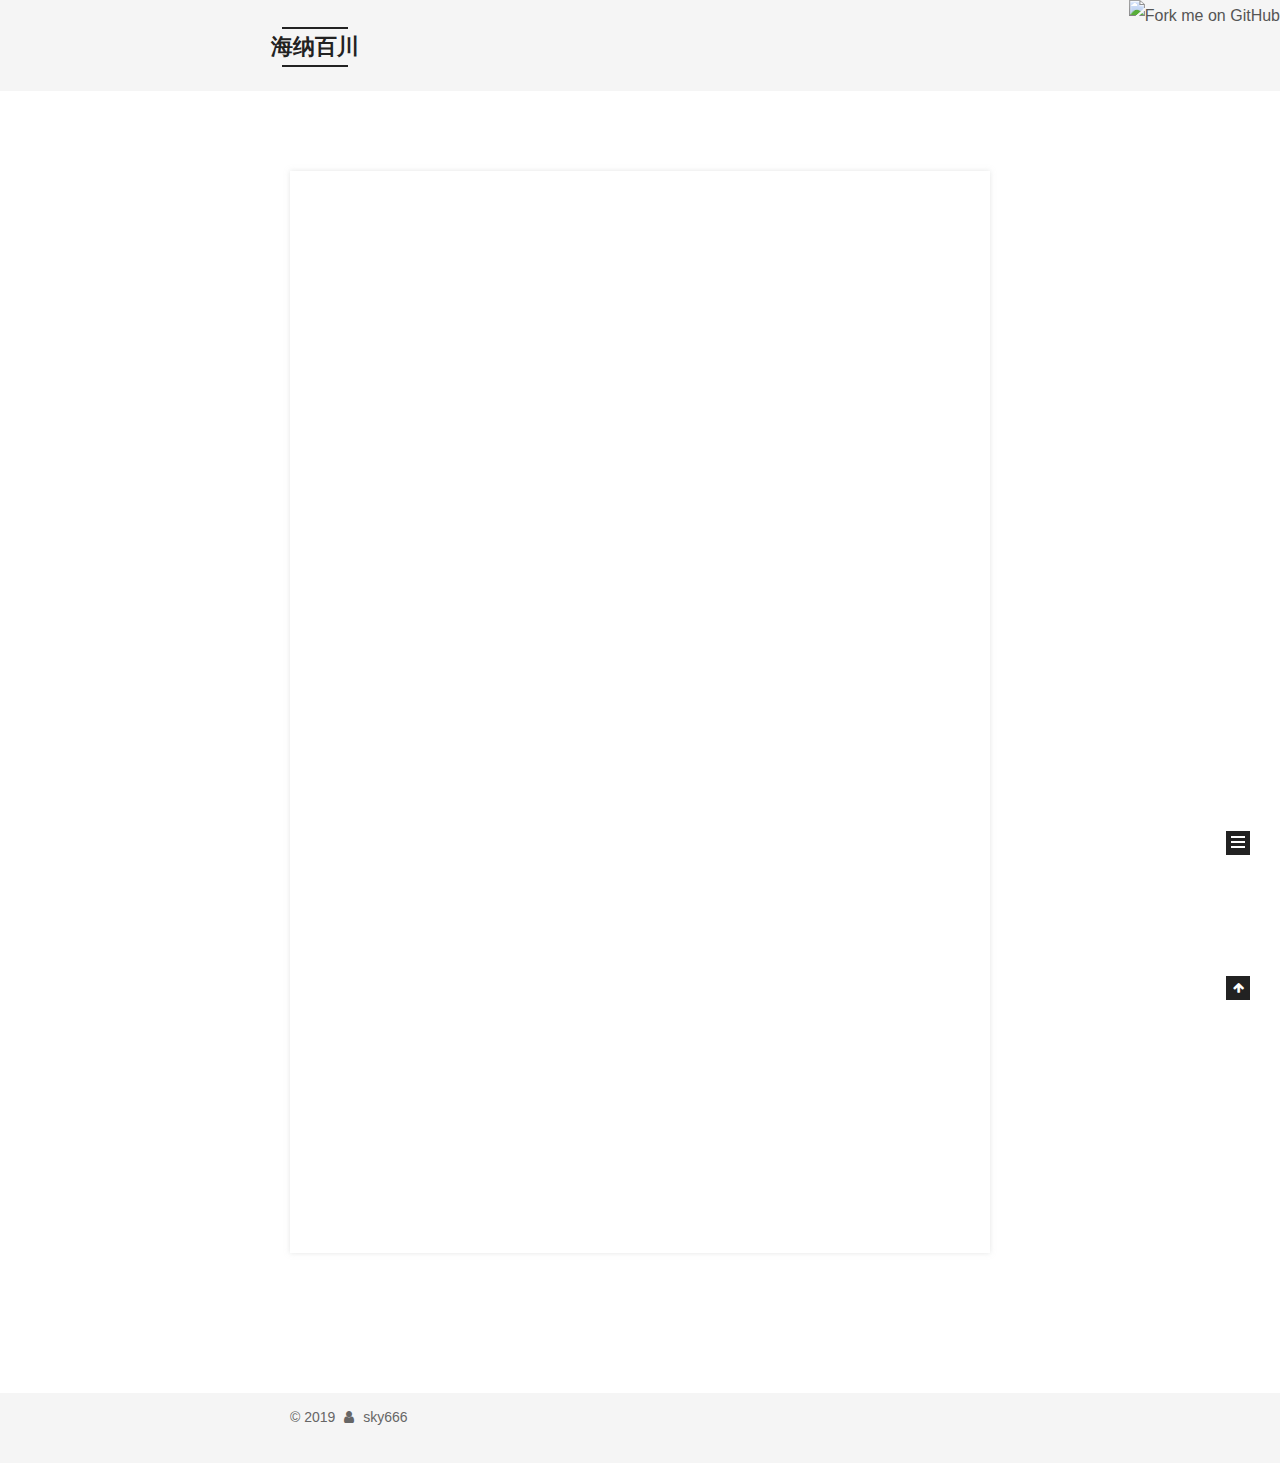
==== commit cd5ef3fc: "Site updated: 2019-01-05 22:04:00" ====
--- a/index.html
+++ b/index.html
@@ -2,23 +2,14 @@
 
 
 
-
-
-
-
-
-
-
-
-
-  
-
-
-<html class="theme-next muse use-motion" lang="zh-Hans">
+  
+
+
+<html class="theme-next mist use-motion" lang="zh-Hans">
 <head><meta name="generator" content="Hexo 3.8.0">
   <meta charset="UTF-8">
 <meta http-equiv="X-UA-Compatible" content="IE=edge">
-<meta name="viewport" content="width=device-width, initial-scale=1, maximum-scale=2">
+<meta name="viewport" content="width=device-width, initial-scale=1, maximum-scale=1">
 <meta name="theme-color" content="#222">
 
 
@@ -29,57 +20,89 @@
 
 
 
-
-
-
-
-
-
-
-
-
-
-
-
-
-
-
-
-
-<link rel="stylesheet" href="/lib/font-awesome/css/font-awesome.min.css?v=4.6.2">
-
-<link rel="stylesheet" href="/css/main.css?v=6.7.0">
-
-
-  <link rel="apple-touch-icon" sizes="180x180" href="/images/apple-touch-icon-next.png?v=6.7.0">
-
-
-  <link rel="icon" type="image/png" sizes="32x32" href="/images/favicon-32x32-next.png?v=6.7.0">
-
-
-  <link rel="icon" type="image/png" sizes="16x16" href="/images/favicon-16x16-next.png?v=6.7.0">
-
-
-  <link rel="mask-icon" href="/images/logo.svg?v=6.7.0" color="#222">
-
-
-
-
-
-
-
-<script id="hexo.configurations">
+<meta http-equiv="Cache-Control" content="no-transform">
+<meta http-equiv="Cache-Control" content="no-siteapp">
+
+
+
+
+
+
+
+
+
+
+
+
+
+
+
+
+  
+  
+  <link href="/lib/fancybox/source/jquery.fancybox.css?v=2.1.5" rel="stylesheet" type="text/css">
+
+
+
+
+
+
+
+<link href="/lib/font-awesome/css/font-awesome.min.css?v=4.6.2" rel="stylesheet" type="text/css">
+
+<link href="/css/main.css?v=5.1.4" rel="stylesheet" type="text/css">
+
+
+  <link rel="apple-touch-icon" sizes="180x180" href="/images/apple-touch-icon-next.png?v=5.1.4">
+
+
+  <link rel="icon" type="image/png" sizes="32x32" href="/images/favicon-32x32-next.png?v=5.1.4">
+
+
+  <link rel="icon" type="image/png" sizes="16x16" href="/images/favicon-16x16-next.png?v=5.1.4">
+
+
+  <link rel="mask-icon" href="/images/logo.svg?v=5.1.4" color="#222">
+
+
+
+
+
+  <meta name="keywords" content="Hexo, NexT">
+
+
+
+
+
+
+
+
+
+
+<meta property="og:type" content="website">
+<meta property="og:title" content="海纳百川">
+<meta property="og:url" content="http://yoursite.com/index.html">
+<meta property="og:site_name" content="海纳百川">
+<meta property="og:locale" content="zh-Hans">
+<meta name="twitter:card" content="summary">
+<meta name="twitter:title" content="海纳百川">
+
+
+
+<script type="text/javascript" id="hexo.configurations">
   var NexT = window.NexT || {};
   var CONFIG = {
     root: '/',
-    scheme: 'Muse',
-    version: '6.7.0',
+    scheme: 'Mist',
+    version: '5.1.4',
     sidebar: {"position":"left","display":"post","offset":12,"b2t":false,"scrollpercent":false,"onmobile":false},
-    fancybox: false,
-    fastclick: false,
-    lazyload: false,
+    fancybox: true,
     tabs: true,
     motion: {"enable":true,"async":false,"transition":{"post_block":"fadeIn","post_header":"slideDownIn","post_body":"slideDownIn","coll_header":"slideLeftIn","sidebar":"slideUpIn"}},
+    duoshuo: {
+      userId: '0',
+      author: '博主'
+    },
     algolia: {
       applicationID: '',
       apiKey: '',
@@ -91,33 +114,12 @@
 </script>
 
 
-  
-
-
-
-
-  <meta property="og:type" content="website">
-<meta property="og:title" content="海纳百川">
-<meta property="og:url" content="http://yoursite.com/index.html">
-<meta property="og:site_name" content="海纳百川">
-<meta property="og:locale" content="zh-Hans">
-<meta name="twitter:card" content="summary">
-<meta name="twitter:title" content="海纳百川">
-
-
-
-
-
 
   <link rel="canonical" href="http://yoursite.com/">
 
 
 
-<script id="page.configurations">
-  CONFIG.page = {
-    sidebar: "",
-  };
-</script>
+
 
   <title>海纳百川</title>
   
@@ -128,35 +130,6 @@
 
 
 
-
-
-
-
-
-  <noscript>
-  <style>
-  .use-motion .motion-element,
-  .use-motion .brand,
-  .use-motion .menu-item,
-  .sidebar-inner,
-  .use-motion .post-block,
-  .use-motion .pagination,
-  .use-motion .comments,
-  .use-motion .post-header,
-  .use-motion .post-body,
-  .use-motion .collection-title { opacity: initial; }
-
-  .use-motion .logo,
-  .use-motion .site-title,
-  .use-motion .site-subtitle {
-    opacity: initial;
-    top: initial;
-  }
-
-  .use-motion .logo-line-before i { left: initial; }
-  .use-motion .logo-line-after i { right: initial; }
-  </style>
-</noscript>
 
 </head>
 
@@ -171,9 +144,11 @@
   page-home">
     <div class="headband"></div>
 
+    <a href="https://github.com/sky666"><img style="position: absolute; top: 0; right: 0; border: 0;" src="https://s3.amazonaws.com/github/ribbons/forkme_right_orange_ff7600.png" alt="Fork me on GitHub"></a>
+
     <header id="header" class="header" itemscope="" itemtype="http://schema.org/WPHeader">
       <div class="header-inner"><div class="site-brand-wrapper">
-  <div class="site-meta">
+  <div class="site-meta ">
     
 
     <div class="custom-logo-site-title">
@@ -183,16 +158,13 @@
         <span class="logo-line-after"><i></i></span>
       </a>
     </div>
-    
       
         <p class="site-subtitle">千里之行 始于足下</p>
       
-    
-    
   </div>
 
   <div class="site-nav-toggle">
-    <button aria-label="Toggle navigation bar">
+    <button>
       <span class="btn-bar"></span>
       <span class="btn-bar"></span>
       <span class="btn-bar"></span>
@@ -200,76 +172,110 @@
   </div>
 </div>
 
-
-
 <nav class="site-nav">
   
+
+  
     <ul id="menu" class="menu">
       
         
-        
-        
-          
-          <li class="menu-item menu-item-home menu-item-active">
-
-    
-    
-    
-      
-    
-
-    
-
-    <a href="/" rel="section"><i class="menu-item-icon fa fa-fw fa-home"></i> <br>Startseite</a>
-
-  </li>
-        
-        
-        
-          
-          <li class="menu-item menu-item-archives">
-
-    
-    
-    
-      
-    
-
-    
-
-    <a href="/archives/" rel="section"><i class="menu-item-icon fa fa-fw fa-archive"></i> <br>Archiv</a>
-
-  </li>
-
-      
+        <li class="menu-item menu-item-home">
+          <a href="/" rel="section">
+            
+              <i class="menu-item-icon fa fa-fw fa-home"></i> <br>
+            
+            首页
+          </a>
+        </li>
+      
+        
+        <li class="menu-item menu-item-about">
+          <a href="/about/" rel="section">
+            
+              <i class="menu-item-icon fa fa-fw fa-user"></i> <br>
+            
+            关于
+          </a>
+        </li>
+      
+        
+        <li class="menu-item menu-item-tags">
+          <a href="/tags/" rel="section">
+            
+              <i class="menu-item-icon fa fa-fw fa-tags"></i> <br>
+            
+            标签
+          </a>
+        </li>
+      
+        
+        <li class="menu-item menu-item-categories">
+          <a href="/categories/" rel="section">
+            
+              <i class="menu-item-icon fa fa-fw fa-th"></i> <br>
+            
+            分类
+          </a>
+        </li>
+      
+        
+        <li class="menu-item menu-item-archives">
+          <a href="/archives/" rel="section">
+            
+              <i class="menu-item-icon fa fa-fw fa-archive"></i> <br>
+            
+            归档
+          </a>
+        </li>
+      
+
+      
+        <li class="menu-item menu-item-search">
+          
+            <a href="javascript:;" class="popup-trigger">
+          
+            
+              <i class="menu-item-icon fa fa-search fa-fw"></i> <br>
+            
+            搜索
+          </a>
+        </li>
       
     </ul>
   
 
   
-    
-
-  
-
+    <div class="site-search">
+      
+  <div class="popup search-popup local-search-popup">
+  <div class="local-search-header clearfix">
+    <span class="search-icon">
+      <i class="fa fa-search"></i>
+    </span>
+    <span class="popup-btn-close">
+      <i class="fa fa-times-circle"></i>
+    </span>
+    <div class="local-search-input-wrapper">
+      <input autocomplete="off" placeholder="搜索..." spellcheck="false" type="text" id="local-search-input">
+    </div>
+  </div>
+  <div id="local-search-result"></div>
+</div>
+
+
+
+    </div>
   
 </nav>
 
 
 
-  
-
-
-
-</div>
+ </div>
     </header>
-
-    
-
 
     <main id="main" class="main">
       <div class="main-inner">
         <div class="content-wrap">
-          
           <div id="content" class="content">
             
   <section id="posts" class="posts-expand">
@@ -280,8 +286,6 @@
 
   
   
-  
-
   
 
   <article class="post post-type-normal" itemscope="" itemtype="http://schema.org/Article">
@@ -308,49 +312,72 @@
         
           <h1 class="post-title" itemprop="name headline">
                 
-                
-                <a href="/2019/01/02/hello-world/" class="post-title-link" itemprop="url">Hello World</a>
-              
-            
-          </h1>
+                <a class="post-title-link" href="/2019/01/02/hello-world/" itemprop="url">Hello World</a></h1>
         
 
         <div class="post-meta">
           <span class="post-time">
-
-            
-            
-            
-
             
               <span class="post-meta-item-icon">
                 <i class="fa fa-calendar-o"></i>
               </span>
               
-                <span class="post-meta-item-text">Veröffentlicht am</span>
+                <span class="post-meta-item-text">发表于</span>
               
-
+              <time title="创建于" itemprop="dateCreated datePublished" datetime="2019-01-02T20:22:42+08:00">
+                2019-01-02
+              </time>
+            
+
+            
+
+            
+          </span>
+
+          
+
+          
+            
+          
+
+          
+          
+
+          
+
+          
+
+          
+            <div class="post-wordcount">
               
                 
+                <span class="post-meta-item-icon">
+                  <i class="fa fa-file-word-o"></i>
+                </span>
+                
+                  <span class="post-meta-item-text">字数统计&#58;</span>
+                
+                <span title="字数统计">
+                  73
+                </span>
               
 
-              <time title="Post created: 2019-01-02 20:22:42" itemprop="dateCreated datePublished" datetime="2019-01-02T20:22:42+08:00">2019-01-02</time>
-            
-
-            
-          </span>
-
-          
-
-          
-            
-          
-
-          
-          
-
-          
-
+              
+                <span class="post-meta-divider">|</span>
+              
+
+              
+                <span class="post-meta-item-icon">
+                  <i class="fa fa-clock-o"></i>
+                </span>
+                
+                  <span class="post-meta-item-text">阅读时长 &asymp;</span>
+                
+                <span title="阅读时长">
+                  1
+                </span>
+              
+            </div>
           
 
           
@@ -384,18 +411,12 @@
         
       
     </div>
-
-    
-
-    
-    
-    
-
-    
-
-    
-      
-    
+    
+    
+    
+
+    
+
     
 
     
@@ -426,6 +447,9 @@
 
 
           </div>
+          
+
+
           
 
         </div>
@@ -448,7 +472,7 @@
 
       
 
-      <div class="site-overview-wrap sidebar-panel sidebar-panel-active">
+      <section class="site-overview-wrap sidebar-panel sidebar-panel-active">
         <div class="site-overview">
           <div class="site-author motion-element" itemprop="author" itemscope="" itemtype="http://schema.org/Person">
             
@@ -456,41 +480,39 @@
               <p class="site-description motion-element" itemprop="description"></p>
           </div>
 
-          
-            <nav class="site-state motion-element">
+          <nav class="site-state motion-element">
+
+            
+              <div class="site-state-item site-state-posts">
               
-                <div class="site-state-item site-state-posts">
-                
-                  <a href="/archives/">
-                
-                    <span class="site-state-item-count">1</span>
-                    <span class="site-state-item-name">Artikel</span>
-                  </a>
-                </div>
+                <a href="/archives/">
               
-
-              
-
-              
-            </nav>
-          
-
-          
-
-          
-
-          
-
-          
-          
-
-          
-            
-          
+                  <span class="site-state-item-count">1</span>
+                  <span class="site-state-item-name">日志</span>
+                </a>
+              </div>
+            
+
+            
+
+            
+
+          </nav>
+
+          
+
+          
+
+          
+          
+
+          
+          
+
           
 
         </div>
-      </div>
+      </section>
 
       
 
@@ -507,18 +529,16 @@
     <footer id="footer" class="footer">
       <div class="footer-inner">
         <div class="copyright">&copy; <span itemprop="copyrightYear">2019</span>
-  <span class="with-love" id="animate">
+  <span class="with-love">
     <i class="fa fa-user"></i>
   </span>
   <span class="author" itemprop="copyrightHolder">sky666</span>
 
   
-
-  
 </div>
-
-
-  <div class="powered-by">Erstellt mit  <a href="https://hexo.io" class="theme-link" rel="noopener" target="_blank">Hexo</a> v3.8.0</div>
+<!--
+
+  <div class="powered-by">由 <a class="theme-link" target="_blank" href="https://hexo.io">Hexo</a> 强力驱动</div>
 
 
 
@@ -526,13 +546,19 @@
 
 
 
-  <div class="theme-info">Theme – <a href="https://theme-next.org" class="theme-link" rel="noopener" target="_blank">NexT.Muse</a> v6.7.0</div>
-
-
-
-
-        
-
+  <div class="theme-info">主题 &mdash; <a class="theme-link" target="_blank" href="https://github.com/iissnan/hexo-theme-next">NexT.Mist</a> v5.1.4</div>
+
+
+
+
+
+<div class="theme-info">
+  <div class="powered-by"></div>
+  <span class="post-count">博客全站共73字</span>
+</div>
+-->
+
+        
 
 
 
@@ -553,14 +579,11 @@
 
     
 
-    
-
-    
   </div>
 
   
 
-<script>
+<script type="text/javascript">
   if (Object.prototype.toString.call(window.Promise) !== '[object Function]') {
     window.Promise = null;
   }
@@ -574,94 +597,434 @@
 
 
 
-
-
-
-
-
-
-
-
-
-
-
-
-
-
-
-
-
-  
-  <script src="/lib/jquery/index.js?v=2.1.3"></script>
-
-  
-  <script src="/lib/velocity/velocity.min.js?v=1.2.1"></script>
-
-  
-  <script src="/lib/velocity/velocity.ui.min.js?v=1.2.1"></script>
-
-
-  
-
-
-  <script src="/js/src/utils.js?v=6.7.0"></script>
-
-  <script src="/js/src/motion.js?v=6.7.0"></script>
-
-
-
-  
-  
-
-  
-
-  
-
-
-  <script src="/js/src/bootstrap.js?v=6.7.0"></script>
-
-
-
-  
-
-
-
-  
-
-
-
-
-
-
-
-
-
-
-
-  
-
-
-
-
-
-  
-
-  
-
-  
-
-  
-
-  
-
-  
-
-  
-
-  
-
-  
-
+  
+
+
+
+
+
+
+
+
+
+
+
+
+  
+  
+    <script type="text/javascript" src="/lib/jquery/index.js?v=2.1.3"></script>
+  
+
+  
+  
+    <script type="text/javascript" src="/lib/fastclick/lib/fastclick.min.js?v=1.0.6"></script>
+  
+
+  
+  
+    <script type="text/javascript" src="/lib/jquery_lazyload/jquery.lazyload.js?v=1.9.7"></script>
+  
+
+  
+  
+    <script type="text/javascript" src="/lib/velocity/velocity.min.js?v=1.2.1"></script>
+  
+
+  
+  
+    <script type="text/javascript" src="/lib/velocity/velocity.ui.min.js?v=1.2.1"></script>
+  
+
+  
+  
+    <script type="text/javascript" src="/lib/fancybox/source/jquery.fancybox.pack.js?v=2.1.5"></script>
+  
+
+
+  
+
+
+  <script type="text/javascript" src="/js/src/utils.js?v=5.1.4"></script>
+
+  <script type="text/javascript" src="/js/src/motion.js?v=5.1.4"></script>
+
+
+
+  
+  
+
+  
+
+  
+
+
+  <script type="text/javascript" src="/js/src/bootstrap.js?v=5.1.4"></script>
+
+
+
+  
+
+
+  
+
+
+
+
+	
+
+
+
+
+
+  
+
+
+
+
+
+  
+
+
+
+
+
+
+
+
+
+
+
+
+  
+
+  <script type="text/javascript">
+    // Popup Window;
+    var isfetched = false;
+    var isXml = true;
+    // Search DB path;
+    var search_path = "search.xml";
+    if (search_path.length === 0) {
+      search_path = "search.xml";
+    } else if (/json$/i.test(search_path)) {
+      isXml = false;
+    }
+    var path = "/" + search_path;
+    // monitor main search box;
+
+    var onPopupClose = function (e) {
+      $('.popup').hide();
+      $('#local-search-input').val('');
+      $('.search-result-list').remove();
+      $('#no-result').remove();
+      $(".local-search-pop-overlay").remove();
+      $('body').css('overflow', '');
+    }
+
+    function proceedsearch() {
+      $("body")
+        .append('<div class="search-popup-overlay local-search-pop-overlay"></div>')
+        .css('overflow', 'hidden');
+      $('.search-popup-overlay').click(onPopupClose);
+      $('.popup').toggle();
+      var $localSearchInput = $('#local-search-input');
+      $localSearchInput.attr("autocapitalize", "none");
+      $localSearchInput.attr("autocorrect", "off");
+      $localSearchInput.focus();
+    }
+
+    // search function;
+    var searchFunc = function(path, search_id, content_id) {
+      'use strict';
+
+      // start loading animation
+      $("body")
+        .append('<div class="search-popup-overlay local-search-pop-overlay">' +
+          '<div id="search-loading-icon">' +
+          '<i class="fa fa-spinner fa-pulse fa-5x fa-fw"></i>' +
+          '</div>' +
+          '</div>')
+        .css('overflow', 'hidden');
+      $("#search-loading-icon").css('margin', '20% auto 0 auto').css('text-align', 'center');
+
+      $.ajax({
+        url: path,
+        dataType: isXml ? "xml" : "json",
+        async: true,
+        success: function(res) {
+          // get the contents from search data
+          isfetched = true;
+          $('.popup').detach().appendTo('.header-inner');
+          var datas = isXml ? $("entry", res).map(function() {
+            return {
+              title: $("title", this).text(),
+              content: $("content",this).text(),
+              url: $("url" , this).text()
+            };
+          }).get() : res;
+          var input = document.getElementById(search_id);
+          var resultContent = document.getElementById(content_id);
+          var inputEventFunction = function() {
+            var searchText = input.value.trim().toLowerCase();
+            var keywords = searchText.split(/[\s\-]+/);
+            if (keywords.length > 1) {
+              keywords.push(searchText);
+            }
+            var resultItems = [];
+            if (searchText.length > 0) {
+              // perform local searching
+              datas.forEach(function(data) {
+                var isMatch = false;
+                var hitCount = 0;
+                var searchTextCount = 0;
+                var title = data.title.trim();
+                var titleInLowerCase = title.toLowerCase();
+                var content = data.content.trim().replace(/<[^>]+>/g,"");
+                var contentInLowerCase = content.toLowerCase();
+                var articleUrl = decodeURIComponent(data.url);
+                var indexOfTitle = [];
+                var indexOfContent = [];
+                // only match articles with not empty titles
+                if(title != '') {
+                  keywords.forEach(function(keyword) {
+                    function getIndexByWord(word, text, caseSensitive) {
+                      var wordLen = word.length;
+                      if (wordLen === 0) {
+                        return [];
+                      }
+                      var startPosition = 0, position = [], index = [];
+                      if (!caseSensitive) {
+                        text = text.toLowerCase();
+                        word = word.toLowerCase();
+                      }
+                      while ((position = text.indexOf(word, startPosition)) > -1) {
+                        index.push({position: position, word: word});
+                        startPosition = position + wordLen;
+                      }
+                      return index;
+                    }
+
+                    indexOfTitle = indexOfTitle.concat(getIndexByWord(keyword, titleInLowerCase, false));
+                    indexOfContent = indexOfContent.concat(getIndexByWord(keyword, contentInLowerCase, false));
+                  });
+                  if (indexOfTitle.length > 0 || indexOfContent.length > 0) {
+                    isMatch = true;
+                    hitCount = indexOfTitle.length + indexOfContent.length;
+                  }
+                }
+
+                // show search results
+
+                if (isMatch) {
+                  // sort index by position of keyword
+
+                  [indexOfTitle, indexOfContent].forEach(function (index) {
+                    index.sort(function (itemLeft, itemRight) {
+                      if (itemRight.position !== itemLeft.position) {
+                        return itemRight.position - itemLeft.position;
+                      } else {
+                        return itemLeft.word.length - itemRight.word.length;
+                      }
+                    });
+                  });
+
+                  // merge hits into slices
+
+                  function mergeIntoSlice(text, start, end, index) {
+                    var item = index[index.length - 1];
+                    var position = item.position;
+                    var word = item.word;
+                    var hits = [];
+                    var searchTextCountInSlice = 0;
+                    while (position + word.length <= end && index.length != 0) {
+                      if (word === searchText) {
+                        searchTextCountInSlice++;
+                      }
+                      hits.push({position: position, length: word.length});
+                      var wordEnd = position + word.length;
+
+                      // move to next position of hit
+
+                      index.pop();
+                      while (index.length != 0) {
+                        item = index[index.length - 1];
+                        position = item.position;
+                        word = item.word;
+                        if (wordEnd > position) {
+                          index.pop();
+                        } else {
+                          break;
+                        }
+                      }
+                    }
+                    searchTextCount += searchTextCountInSlice;
+                    return {
+                      hits: hits,
+                      start: start,
+                      end: end,
+                      searchTextCount: searchTextCountInSlice
+                    };
+                  }
+
+                  var slicesOfTitle = [];
+                  if (indexOfTitle.length != 0) {
+                    slicesOfTitle.push(mergeIntoSlice(title, 0, title.length, indexOfTitle));
+                  }
+
+                  var slicesOfContent = [];
+                  while (indexOfContent.length != 0) {
+                    var item = indexOfContent[indexOfContent.length - 1];
+                    var position = item.position;
+                    var word = item.word;
+                    // cut out 100 characters
+                    var start = position - 20;
+                    var end = position + 80;
+                    if(start < 0){
+                      start = 0;
+                    }
+                    if (end < position + word.length) {
+                      end = position + word.length;
+                    }
+                    if(end > content.length){
+                      end = content.length;
+                    }
+                    slicesOfContent.push(mergeIntoSlice(content, start, end, indexOfContent));
+                  }
+
+                  // sort slices in content by search text's count and hits' count
+
+                  slicesOfContent.sort(function (sliceLeft, sliceRight) {
+                    if (sliceLeft.searchTextCount !== sliceRight.searchTextCount) {
+                      return sliceRight.searchTextCount - sliceLeft.searchTextCount;
+                    } else if (sliceLeft.hits.length !== sliceRight.hits.length) {
+                      return sliceRight.hits.length - sliceLeft.hits.length;
+                    } else {
+                      return sliceLeft.start - sliceRight.start;
+                    }
+                  });
+
+                  // select top N slices in content
+
+                  var upperBound = parseInt('1');
+                  if (upperBound >= 0) {
+                    slicesOfContent = slicesOfContent.slice(0, upperBound);
+                  }
+
+                  // highlight title and content
+
+                  function highlightKeyword(text, slice) {
+                    var result = '';
+                    var prevEnd = slice.start;
+                    slice.hits.forEach(function (hit) {
+                      result += text.substring(prevEnd, hit.position);
+                      var end = hit.position + hit.length;
+                      result += '<b class="search-keyword">' + text.substring(hit.position, end) + '</b>';
+                      prevEnd = end;
+                    });
+                    result += text.substring(prevEnd, slice.end);
+                    return result;
+                  }
+
+                  var resultItem = '';
+
+                  if (slicesOfTitle.length != 0) {
+                    resultItem += "<li><a href='" + articleUrl + "' class='search-result-title'>" + highlightKeyword(title, slicesOfTitle[0]) + "</a>";
+                  } else {
+                    resultItem += "<li><a href='" + articleUrl + "' class='search-result-title'>" + title + "</a>";
+                  }
+
+                  slicesOfContent.forEach(function (slice) {
+                    resultItem += "<a href='" + articleUrl + "'>" +
+                      "<p class=\"search-result\">" + highlightKeyword(content, slice) +
+                      "...</p>" + "</a>";
+                  });
+
+                  resultItem += "</li>";
+                  resultItems.push({
+                    item: resultItem,
+                    searchTextCount: searchTextCount,
+                    hitCount: hitCount,
+                    id: resultItems.length
+                  });
+                }
+              })
+            };
+            if (keywords.length === 1 && keywords[0] === "") {
+              resultContent.innerHTML = '<div id="no-result"><i class="fa fa-search fa-5x" /></div>'
+            } else if (resultItems.length === 0) {
+              resultContent.innerHTML = '<div id="no-result"><i class="fa fa-frown-o fa-5x" /></div>'
+            } else {
+              resultItems.sort(function (resultLeft, resultRight) {
+                if (resultLeft.searchTextCount !== resultRight.searchTextCount) {
+                  return resultRight.searchTextCount - resultLeft.searchTextCount;
+                } else if (resultLeft.hitCount !== resultRight.hitCount) {
+                  return resultRight.hitCount - resultLeft.hitCount;
+                } else {
+                  return resultRight.id - resultLeft.id;
+                }
+              });
+              var searchResultList = '<ul class=\"search-result-list\">';
+              resultItems.forEach(function (result) {
+                searchResultList += result.item;
+              })
+              searchResultList += "</ul>";
+              resultContent.innerHTML = searchResultList;
+            }
+          }
+
+          if ('auto' === 'auto') {
+            input.addEventListener('input', inputEventFunction);
+          } else {
+            $('.search-icon').click(inputEventFunction);
+            input.addEventListener('keypress', function (event) {
+              if (event.keyCode === 13) {
+                inputEventFunction();
+              }
+            });
+          }
+
+          // remove loading animation
+          $(".local-search-pop-overlay").remove();
+          $('body').css('overflow', '');
+
+          proceedsearch();
+        }
+      });
+    }
+
+    // handle and trigger popup window;
+    $('.popup-trigger').click(function(e) {
+      e.stopPropagation();
+      if (isfetched === false) {
+        searchFunc(path, 'local-search-input', 'local-search-result');
+      } else {
+        proceedsearch();
+      };
+    });
+
+    $('.popup-btn-close').click(onPopupClose);
+    $('.popup').click(function(e){
+      e.stopPropagation();
+    });
+    $(document).on('keyup', function (event) {
+      var shouldDismissSearchPopup = event.which === 27 &&
+        $('.search-popup').is(':visible');
+      if (shouldDismissSearchPopup) {
+        onPopupClose();
+      }
+    });
+  </script>
+
+
+
+
+
+  
+
+  
+
+  
+
+  
   
 
   
--- a/css/main.css
+++ b/css/main.css
@@ -186,7 +186,7 @@
 body {
   position: relative;
   font-family: 'Lato', "PingFang SC", "Microsoft YaHei", sans-serif;
-  font-size: 14px;
+  font-size: 16px;
   line-height: 2;
   color: #555;
   background: #fff;
@@ -201,9 +201,9 @@
     padding-right: 0 !important;
   }
 }
-@media (min-width: 1200px) {
+@media (min-width: 1600px) {
   body {
-    font-size: 16px;
+    font-size: 18px;
   }
 }
 h1,
@@ -218,7 +218,6 @@
   line-height: 1.5;
   font-family: 'Lato', "PingFang SC", "Microsoft YaHei", sans-serif;
 }
-h1,
 h2,
 h3,
 h4,
@@ -227,105 +226,64 @@
   margin: 20px 0 15px;
 }
 h1 {
+  font-size: 24px;
+}
+@media (max-width: 767px) {
+  h1 {
+    font-size: 20px;
+  }
+}
+h2 {
   font-size: 22px;
 }
-h1 code {
-  font-size: 22px;
-}
-@media (max-width: 767px) {
-  h1 {
+@media (max-width: 767px) {
+  h2 {
     font-size: 18px;
   }
-  h1 code {
-    font-size: 18px;
-  }
-}
-h2 {
+}
+h3 {
   font-size: 20px;
 }
-h2 code {
-  font-size: 20px;
-}
-@media (max-width: 767px) {
-  h2 {
+@media (max-width: 767px) {
+  h3 {
     font-size: 16px;
   }
-  h2 code {
-    font-size: 16px;
-  }
-}
-h3 {
+}
+h4 {
   font-size: 18px;
 }
-h3 code {
-  font-size: 18px;
-}
-@media (max-width: 767px) {
-  h3 {
+@media (max-width: 767px) {
+  h4 {
     font-size: 14px;
   }
-  h3 code {
-    font-size: 14px;
-  }
-}
-h4 {
+}
+h5 {
   font-size: 16px;
 }
-h4 code {
-  font-size: 16px;
-}
-@media (max-width: 767px) {
-  h4 {
+@media (max-width: 767px) {
+  h5 {
     font-size: 12px;
   }
-  h4 code {
-    font-size: 12px;
-  }
-}
-h5 {
+}
+h6 {
   font-size: 14px;
 }
-h5 code {
-  font-size: 14px;
-}
-@media (max-width: 767px) {
-  h5 {
+@media (max-width: 767px) {
+  h6 {
     font-size: 10px;
-  }
-  h5 code {
-    font-size: 10px;
-  }
-}
-h6 {
-  font-size: 12px;
-}
-h6 code {
-  font-size: 12px;
-}
-@media (max-width: 767px) {
-  h6 {
-    font-size: 8px;
-  }
-  h6 code {
-    font-size: 8px;
   }
 }
 p {
   margin: 0 0 20px 0;
 }
-a,
-span.exturl {
-  overflow-wrap: break-word;
-  word-wrap: break-word;
-  background-color: transparent;
+a {
   color: #555;
   text-decoration: none;
   outline: none;
   border-bottom: 1px solid #999;
-  cursor: pointer;
-}
-a:hover,
-span.exturl:hover {
+  word-wrap: break-word;
+}
+a:hover {
   color: #222;
   border-bottom-color: #222;
 }
@@ -447,7 +405,8 @@
   border-spacing: 0;
   border: 1px solid #ddd;
   font-size: 14px;
-  word-break: break-all;
+  table-layout: fixed;
+  word-wrap: break-all;
 }
 table>tbody>tr:nth-of-type(odd) {
   background-color: #f9f9f9;
@@ -488,42 +447,34 @@
   padding: 100px 0 70px;
   width: 700px;
 }
-@media (min-width: 1200px) {
-  .container .header-inner {
-    width: 800px;
-  }
-}
 @media (min-width: 1600px) {
   .container .header-inner {
     width: 900px;
   }
 }
+.main {
+  padding-bottom: 150px;
+}
 .main-inner {
   margin: 0 auto;
   width: 700px;
 }
-@media (min-width: 1200px) {
-  .container .main-inner {
-    width: 800px;
-  }
-}
 @media (min-width: 1600px) {
   .container .main-inner {
     width: 900px;
   }
 }
 .footer {
-  padding: 20px 0;
+  position: absolute;
+  left: 0;
+  bottom: 0;
+  width: 100%;
+  min-height: 50px;
 }
 .footer-inner {
   box-sizing: border-box;
-  margin: 0px auto;
+  margin: 20px auto;
   width: 700px;
-}
-@media (min-width: 1200px) {
-  .container .footer-inner {
-    width: 800px;
-  }
 }
 @media (min-width: 1600px) {
   .container .footer-inner {
@@ -535,7 +486,7 @@
   overflow: auto;
   margin: 20px 0;
   padding: 0;
-  font-size: 14px;
+  font-size: 13px;
   color: #4d4d4c;
   background: #f7f7f7;
   line-height: 1.6;
@@ -545,13 +496,12 @@
   font-family: consolas, Menlo, "PingFang SC", "Microsoft YaHei", monospace;
 }
 code {
-  overflow-wrap: break-word;
+  padding: 2px 4px;
   word-wrap: break-word;
-  padding: 2px 4px;
   color: #555;
   background: #eee;
   border-radius: 3px;
-  font-size: 14px;
+  font-size: 13px;
 }
 pre {
   padding: 10px;
@@ -584,10 +534,6 @@
   color: #4d4d4c;
   line-height: 1em;
   margin-bottom: 1em;
-  margin: 0em;
-  padding: 0.5em;
-  background: #eee;
-  border-bottom: 1px solid #e9e9e9;
 }
 .highlight figcaption:before,
 .highlight figcaption:after {
@@ -647,7 +593,6 @@
 pre .variable,
 pre .attribute,
 pre .tag,
-pre .name,
 pre .regexp,
 pre .ruby .constant,
 pre .xml .tag .title,
@@ -662,7 +607,6 @@
 pre .number,
 pre .preprocessor,
 pre .built_in,
-pre .builtin-name,
 pre .literal,
 pre .params,
 pre .constant,
@@ -672,13 +616,13 @@
 pre .ruby .class .title,
 pre .css .rules .attribute,
 pre .string,
-pre .symbol,
 pre .value,
 pre .inheritance,
 pre .header,
 pre .ruby .symbol,
 pre .xml .cdata,
 pre .special,
+pre .number,
 pre .formula {
   color: #718c00;
 }
@@ -700,8 +644,18 @@
 pre .javascript .function {
   color: #8959a8;
 }
-.posts-expand .post-body img.full-image {
+.full-image.full-image.full-image.full-image {
   border: none;
+  max-width: 100%;
+  width: auto;
+  margin: 20px auto 25px;
+}
+@media (min-width: 992px) {
+  .full-image.full-image.full-image.full-image {
+    max-width: none;
+    width: 110%;
+    margin: 25px -5%;
+  }
 }
 .blockquote-center,
 .page-home .post-type-quote blockquote,
@@ -986,8 +940,8 @@
   display: inline-block;
   padding: 0 20px;
   font-size: 14px;
-  color: #fff;
-  background: #222;
+  color: #555;
+  background: transparent;
   border: 2px solid #222;
   text-decoration: none;
   border-radius: 0;
@@ -1147,7 +1101,7 @@
 }
 .site-meta {
   margin: 0;
-  text-align: center;
+  text-align: left;
 }
 @media (max-width: 767px) {
   .site-meta {
@@ -1158,12 +1112,12 @@
   position: relative;
   display: inline-block;
   padding: 0 40px;
-  color: #fff;
+  color: #222;
   background: #222;
   border-bottom: none;
 }
 .brand:hover {
-  color: #fff;
+  color: #222;
 }
 .logo {
   display: inline-block;
@@ -1189,8 +1143,7 @@
 }
 .use-motion .logo,
 .use-motion .site-title,
-.use-motion .site-subtitle,
-.use-motion .custom-logo-image {
+.use-motion .site-subtitle {
   opacity: 0;
   position: relative;
   top: -10px;
@@ -1246,8 +1199,7 @@
     margin-top: 10px;
   }
 }
-.menu .menu-item a,
-.menu .menu-item span.exturl {
+.menu .menu-item a {
   display: block;
   font-size: 13px;
   line-height: inherit;
@@ -1257,8 +1209,7 @@
   transition-timing-function: ease-in-out;
   transition-delay: 0s;
 }
-.menu .menu-item a:hover,
-.menu .menu-item span.exturl:hover {
+.menu .menu-item a:hover {
   border-bottom-color: #222;
 }
 .menu .menu-item .fa {
@@ -1268,13 +1219,12 @@
   opacity: 0;
 }
 .post-body {
-  overflow-wrap: break-word;
-  word-wrap: break-word;
   font-family: 'Lato', "PingFang SC", "Microsoft YaHei", sans-serif;
 }
-.post-body .exturl .fa {
-  font-size: 14px;
-  margin-left: 4px;
+@media (max-width: 767px) {
+  .post-body {
+    word-break: break-word;
+  }
 }
 .post-body .fancybox img {
   display: block !important;
@@ -1287,7 +1237,7 @@
 .post-body .figure .caption {
   margin: -20px auto 15px;
   text-align: center;
-  font-size: 14px;
+  font-size: 16px;
   color: #999;
   font-weight: bold;
   line-height: 1;
@@ -1384,9 +1334,6 @@
 .posts-expand .post-body .fancybox img {
   margin: 0 auto 25px;
 }
-.posts-expand .post-body img {
-  margin: 0 auto 25px;
-}
 @media (max-width: 767px) {
   .posts-collapse {
     margin: 0 20px;
@@ -1401,7 +1348,7 @@
 .posts-collapse {
   position: relative;
   z-index: 1010;
-  margin-left: 55px;
+  margin-left: 0;
 }
 .posts-collapse::after {
   content: " ";
@@ -1495,8 +1442,7 @@
   margin-left: 3px;
   opacity: 0.6;
 }
-.posts-collapse .post-title a,
-.posts-collapse .post-title span.exturl {
+.posts-collapse .post-title a {
   color: #666;
   border-bottom: none;
 }
@@ -1507,9 +1453,8 @@
   display: none;
 }
 .posts-expand .post-title {
-  overflow-wrap: break-word;
-  word-wrap: break-word;
   text-align: center;
+  word-break: break-word;
   font-weight: 400;
 }
 .posts-expand .post-title-link {
@@ -1547,8 +1492,7 @@
   transform: scaleX(1);
 }
 .posts-expand .post-title-link .fa {
-  font-size: 20px;
-  margin-left: 5px;
+  font-size: 16px;
 }
 .posts-expand .post-meta {
   margin: 3px 0 60px 0;
@@ -1569,10 +1513,6 @@
   font-size: 14px;
   margin-top: 2px;
 }
-.posts-expand .post-meta time {
-  border-bottom: 1px dashed #999;
-  cursor: help;
-}
 .post-meta-divider {
   margin: 0 0.5em;
 }
@@ -1596,6 +1536,11 @@
 }
 @media (max-width: 767px) {
   .post-meta-item-text {
+    display: none;
+  }
+}
+@media (max-width: 767px) {
+  .posts-expand .post-comments-count {
     display: none;
   }
 }
@@ -1643,20 +1588,23 @@
   top: 2px;
 }
 .post-nav-item .fa {
+  position: absolute;
+  top: 8px;
+  left: 0;
   font-size: 12px;
-  margin-right: 5px;
 }
 .post-nav-next a {
-  padding-left: 5px;
+  padding-left: 15px;
 }
 .post-nav-prev {
   text-align: right;
 }
 .post-nav-prev a {
-  padding-right: 5px;
+  padding-right: 15px;
 }
 .post-nav-prev .fa {
-  margin-left: 5px;
+  right: 0;
+  left: auto;
 }
 .posts-expand .post-eof {
   display: block;
@@ -1721,13 +1669,11 @@
   background: #222;
   -webkit-transform: translateZ(0);
 }
-.sidebar a,
-.sidebar .exturl {
+.sidebar a {
   color: #999;
   border-bottom-color: #555;
 }
-.sidebar a:hover,
-.sidebar .exturl:hover {
+.sidebar a:hover {
   color: #eee;
 }
 @media (min-width: 768px) and (max-width: 991px) {
@@ -1795,7 +1741,6 @@
   max-width: 96px;
   height: auto;
   border: 2px solid #333;
-  opacity: 1;
 }
 .site-author-name {
   margin: 5px 0 0;
@@ -1861,8 +1806,7 @@
 .links-of-author {
   margin-top: 20px;
 }
-.links-of-author a,
-.links-of-author .exturl {
+.links-of-author a {
   display: inline-block;
   vertical-align: middle;
   margin-right: 10px;
@@ -1870,8 +1814,7 @@
   border-bottom-color: #555;
   font-size: 13px;
 }
-.links-of-author a:before,
-.links-of-author .exturl:before {
+.links-of-author a:before {
   display: inline-block;
   vertical-align: middle;
   margin-right: 3px;
@@ -1879,7 +1822,7 @@
   width: 4px;
   height: 4px;
   border-radius: 50%;
-  background: #219391;
+  background: #f6dfff;
 }
 .links-of-blogroll {
   font-size: 13px;
@@ -1897,8 +1840,7 @@
 .links-of-blogroll-item {
   padding: 2px 10px;
 }
-.links-of-blogroll-item a,
-.links-of-blogroll-item span.exturl {
+.links-of-blogroll-item a {
   max-width: 280px;
   box-sizing: border-box;
   display: inline-block;
@@ -1974,6 +1916,7 @@
 .post-toc .nav-item {
   overflow: hidden;
   text-overflow: ellipsis;
+  text-align: justify;
   white-space: nowrap;
   line-height: 1.8;
 }
@@ -2012,7 +1955,6 @@
 .with-love {
   display: inline-block;
   margin: 0 5px;
-  color: #808080;
 }
 .powered-by,
 .theme-info {
@@ -2032,125 +1974,265 @@
 .cc-license img {
   display: inline-block;
 }
-@-moz-keyframes iconAnimate {
-  0%, 100% {
-    -webkit-transform: scale(1);
-    -moz-transform: scale(1);
-    -ms-transform: scale(1);
-    -o-transform: scale(1);
-    transform: scale(1);
-  }
-  10%, 30% {
-    -webkit-transform: scale(0.9);
-    -moz-transform: scale(0.9);
-    -ms-transform: scale(0.9);
-    -o-transform: scale(0.9);
-    transform: scale(0.9);
-  }
-  20%, 40%, 60%, 80% {
-    -webkit-transform: scale(1.1);
-    -moz-transform: scale(1.1);
-    -ms-transform: scale(1.1);
-    -o-transform: scale(1.1);
-    transform: scale(1.1);
-  }
-  50%, 70% {
-    -webkit-transform: scale(1.1);
-    -moz-transform: scale(1.1);
-    -ms-transform: scale(1.1);
-    -o-transform: scale(1.1);
-    transform: scale(1.1);
-  }
-}
-@-webkit-keyframes iconAnimate {
-  0%, 100% {
-    -webkit-transform: scale(1);
-    -moz-transform: scale(1);
-    -ms-transform: scale(1);
-    -o-transform: scale(1);
-    transform: scale(1);
-  }
-  10%, 30% {
-    -webkit-transform: scale(0.9);
-    -moz-transform: scale(0.9);
-    -ms-transform: scale(0.9);
-    -o-transform: scale(0.9);
-    transform: scale(0.9);
-  }
-  20%, 40%, 60%, 80% {
-    -webkit-transform: scale(1.1);
-    -moz-transform: scale(1.1);
-    -ms-transform: scale(1.1);
-    -o-transform: scale(1.1);
-    transform: scale(1.1);
-  }
-  50%, 70% {
-    -webkit-transform: scale(1.1);
-    -moz-transform: scale(1.1);
-    -ms-transform: scale(1.1);
-    -o-transform: scale(1.1);
-    transform: scale(1.1);
-  }
-}
-@-o-keyframes iconAnimate {
-  0%, 100% {
-    -webkit-transform: scale(1);
-    -moz-transform: scale(1);
-    -ms-transform: scale(1);
-    -o-transform: scale(1);
-    transform: scale(1);
-  }
-  10%, 30% {
-    -webkit-transform: scale(0.9);
-    -moz-transform: scale(0.9);
-    -ms-transform: scale(0.9);
-    -o-transform: scale(0.9);
-    transform: scale(0.9);
-  }
-  20%, 40%, 60%, 80% {
-    -webkit-transform: scale(1.1);
-    -moz-transform: scale(1.1);
-    -ms-transform: scale(1.1);
-    -o-transform: scale(1.1);
-    transform: scale(1.1);
-  }
-  50%, 70% {
-    -webkit-transform: scale(1.1);
-    -moz-transform: scale(1.1);
-    -ms-transform: scale(1.1);
-    -o-transform: scale(1.1);
-    transform: scale(1.1);
-  }
-}
-@keyframes iconAnimate {
-  0%, 100% {
-    -webkit-transform: scale(1);
-    -moz-transform: scale(1);
-    -ms-transform: scale(1);
-    -o-transform: scale(1);
-    transform: scale(1);
-  }
-  10%, 30% {
-    -webkit-transform: scale(0.9);
-    -moz-transform: scale(0.9);
-    -ms-transform: scale(0.9);
-    -o-transform: scale(0.9);
-    transform: scale(0.9);
-  }
-  20%, 40%, 60%, 80% {
-    -webkit-transform: scale(1.1);
-    -moz-transform: scale(1.1);
-    -ms-transform: scale(1.1);
-    -o-transform: scale(1.1);
-    transform: scale(1.1);
-  }
-  50%, 70% {
-    -webkit-transform: scale(1.1);
-    -moz-transform: scale(1.1);
-    -ms-transform: scale(1.1);
-    -o-transform: scale(1.1);
-    transform: scale(1.1);
-  }
+.theme-next #ds-thread #ds-reset {
+  color: #555;
+}
+.theme-next #ds-thread #ds-reset .ds-replybox {
+  margin-bottom: 30px;
+}
+.theme-next #ds-thread #ds-reset .ds-replybox .ds-avatar,
+.theme-next #ds-reset .ds-avatar img {
+  box-shadow: none;
+}
+.theme-next #ds-thread #ds-reset .ds-textarea-wrapper {
+  border-color: #c7d4e1;
+  background: none;
+  border-top-right-radius: 3px;
+  border-top-left-radius: 3px;
+}
+.theme-next #ds-thread #ds-reset .ds-textarea-wrapper textarea {
+  height: 60px;
+}
+.theme-next #ds-reset .ds-rounded-top {
+  border-radius: 0;
+}
+.theme-next #ds-thread #ds-reset .ds-post-toolbar {
+  box-sizing: border-box;
+  border: 1px solid #c7d4e1;
+  background: #f6f8fa;
+}
+.theme-next #ds-thread #ds-reset .ds-post-options {
+  height: 40px;
+  border: none;
+  background: none;
+}
+.theme-next #ds-thread #ds-reset .ds-toolbar-buttons {
+  top: 11px;
+}
+.theme-next #ds-thread #ds-reset .ds-sync {
+  top: 5px;
+}
+.theme-next #ds-thread #ds-reset .ds-post-button {
+  top: 4px;
+  right: 5px;
+  width: 90px;
+  height: 30px;
+  border: 1px solid #c5ced7;
+  border-radius: 3px;
+  background-image: linear-gradient(#fbfbfc, #f5f7f9);
+  color: #60676d;
+}
+.theme-next #ds-thread #ds-reset .ds-post-button:hover {
+  background-position: 0 -30px;
+  color: #60676d;
+}
+.theme-next #ds-thread #ds-reset .ds-comments-info {
+  padding: 10px 0;
+}
+.theme-next #ds-thread #ds-reset .ds-sort {
+  display: none;
+}
+.theme-next #ds-thread #ds-reset li.ds-tab a.ds-current {
+  border: none;
+  background: #f6f8fa;
+  color: #60676d;
+}
+.theme-next #ds-thread #ds-reset li.ds-tab a.ds-current:hover {
+  background-color: #e9f0f7;
+  color: #60676d;
+}
+.theme-next #ds-thread #ds-reset li.ds-tab a {
+  border-radius: 2px;
+  padding: 5px;
+}
+.theme-next #ds-thread #ds-reset .ds-login-buttons p {
+  color: #999;
+  line-height: 36px;
+}
+.theme-next #ds-thread #ds-reset .ds-login-buttons .ds-service-list li {
+  height: 28px;
+}
+.theme-next #ds-thread #ds-reset .ds-service-list a {
+  background: none;
+  padding: 5px;
+  border: 1px solid;
+  border-radius: 3px;
+  text-align: center;
+}
+.theme-next #ds-thread #ds-reset .ds-service-list a:hover {
+  color: #fff;
+  background: #666;
+}
+.theme-next #ds-thread #ds-reset .ds-service-list .ds-weibo {
+  color: #fc9b00;
+  border-color: #fc9b00;
+}
+.theme-next #ds-thread #ds-reset .ds-service-list .ds-weibo:hover {
+  background: #fc9b00;
+}
+.theme-next #ds-thread #ds-reset .ds-service-list .ds-qq {
+  color: #60a3ec;
+  border-color: #60a3ec;
+}
+.theme-next #ds-thread #ds-reset .ds-service-list .ds-qq:hover {
+  background: #60a3ec;
+}
+.theme-next #ds-thread #ds-reset .ds-service-list .ds-renren {
+  color: #2e7ac4;
+  border-color: #2e7ac4;
+}
+.theme-next #ds-thread #ds-reset .ds-service-list .ds-renren:hover {
+  background: #2e7ac4;
+}
+.theme-next #ds-thread #ds-reset .ds-service-list .ds-douban {
+  color: #37994c;
+  border-color: #37994c;
+}
+.theme-next #ds-thread #ds-reset .ds-service-list .ds-douban:hover {
+  background: #37994c;
+}
+.theme-next #ds-thread #ds-reset .ds-service-list .ds-kaixin {
+  color: #fef20d;
+  border-color: #fef20d;
+}
+.theme-next #ds-thread #ds-reset .ds-service-list .ds-kaixin:hover {
+  background: #fef20d;
+}
+.theme-next #ds-thread #ds-reset .ds-service-list .ds-netease {
+  color: #f00;
+  border-color: #f00;
+}
+.theme-next #ds-thread #ds-reset .ds-service-list .ds-netease:hover {
+  background: #f00;
+}
+.theme-next #ds-thread #ds-reset .ds-service-list .ds-sohu {
+  color: #ffcb05;
+  border-color: #ffcb05;
+}
+.theme-next #ds-thread #ds-reset .ds-service-list .ds-sohu:hover {
+  background: #ffcb05;
+}
+.theme-next #ds-thread #ds-reset .ds-service-list .ds-baidu {
+  color: #2831e0;
+  border-color: #2831e0;
+}
+.theme-next #ds-thread #ds-reset .ds-service-list .ds-baidu:hover {
+  background: #2831e0;
+}
+.theme-next #ds-thread #ds-reset .ds-service-list .ds-google {
+  color: #166bec;
+  border-color: #166bec;
+}
+.theme-next #ds-thread #ds-reset .ds-service-list .ds-google:hover {
+  background: #166bec;
+}
+.theme-next #ds-thread #ds-reset .ds-service-list .ds-weixin {
+  color: #00ce0d;
+  border-color: #00ce0d;
+}
+.theme-next #ds-thread #ds-reset .ds-service-list .ds-weixin:hover {
+  background: #00ce0d;
+}
+.theme-next #ds-thread #ds-reset .ds-service-list .ds-more-services {
+  border: none;
+}
+.theme-next #ds-thread #ds-reset .ds-service-list .ds-more-services:hover {
+  background: none;
+}
+.theme-next #ds-reset .duoshuo-ua-admin {
+  display: inline-block;
+  color: #f00;
+}
+.theme-next #ds-reset .duoshuo-ua-platform,
+.theme-next #ds-reset .duoshuo-ua-browser {
+  color: #ccc;
+}
+.theme-next #ds-reset .duoshuo-ua-platform .fa,
+.theme-next #ds-reset .duoshuo-ua-browser .fa {
+  display: inline-block;
+  margin-right: 3px;
+}
+.theme-next #ds-reset .duoshuo-ua-separator {
+  display: inline-block;
+  margin-left: 5px;
+}
+.theme-next .this_ua {
+  background-color: #ccc !important;
+  border-radius: 4px;
+  padding: 0 5px !important;
+  margin: 1px 1px !important;
+  border: 1px solid #bbb !important;
+  color: #fff;
+  display: inline-block !important;
+}
+.theme-next .this_ua.admin {
+  background-color: #d9534f !important;
+  border-color: #d9534f !important;
+}
+.theme-next .this_ua.platform.iOS,
+.theme-next .this_ua.platform.Mac,
+.theme-next .this_ua.platform.Windows {
+  background-color: #39b3d7 !important;
+  border-color: #46b8da !important;
+}
+.theme-next .this_ua.platform.Linux {
+  background-color: #3a3a3a !important;
+  border-color: #1f1f1f !important;
+}
+.theme-next .this_ua.platform.Android {
+  background-color: #00c47d !important;
+  border-color: #01b171 !important;
+}
+.theme-next .this_ua.browser.Mobile,
+.theme-next .this_ua.browser.Chrome {
+  background-color: #5cb85c !important;
+  border-color: #4cae4c !important;
+}
+.theme-next .this_ua.browser.Firefox {
+  background-color: #f0ad4e !important;
+  border-color: #eea236 !important;
+}
+.theme-next .this_ua.browser.Maxthon,
+.theme-next .this_ua.browser.IE {
+  background-color: #428bca !important;
+  border-color: #357ebd !important;
+}
+.theme-next .this_ua.browser.baidu,
+.theme-next .this_ua.browser.UCBrowser,
+.theme-next .this_ua.browser.Opera {
+  background-color: #d9534f !important;
+  border-color: #d43f3a !important;
+}
+.theme-next .this_ua.browser.Android,
+.theme-next .this_ua.browser.QQBrowser {
+  background-color: #78ace9 !important;
+  border-color: #4cae4c !important;
+}
+.post-spread {
+  margin-top: 20px;
+  text-align: center;
+}
+.jiathis_style {
+  display: inline-block;
+}
+.jiathis_style a {
+  border: none;
+}
+.fa {
+  font-family: FontAwesome !important;
+}
+.post-spread {
+  margin-top: 20px;
+  text-align: center;
+}
+.bdshare-slide-button-box a {
+  border: none;
+}
+.bdsharebuttonbox {
+  display: inline-block;
+}
+.bdsharebuttonbox a {
+  border: none;
 }
 .local-search-pop-overlay {
   position: fixed;
@@ -2273,6 +2355,13 @@
 .page-pv .busuanzi-value {
   margin: 0 5px;
 }
+.site-uv {
+  margin-right: 10px;
+}
+.site-uv::after {
+  content: "|";
+  padding-left: 10px;
+}
 .page-archive .archive-page-counter {
   position: relative;
   top: 3px;
@@ -2295,10 +2384,6 @@
   border: 1px solid #fff;
   border-radius: 50%;
 }
-.page-archive .fa-external-link {
-  font-size: 15px;
-  margin-left: 5px;
-}
 .category-all-page .category-all-title {
   text-align: center;
 }
@@ -2395,10 +2480,9 @@
 }
 #schedule ul#event-list li.event-past {
   background: #fcfcfc;
-  padding: 15px 0 15px 10px;
 }
 #schedule ul#event-list li.event-past > * {
-  opacity: 0.9;
+  opacity: 0.6;
 }
 #schedule ul#event-list li.event-past h2.event-summary {
   color: #bbb;
@@ -2423,23 +2507,6 @@
 #schedule ul#event-list li.event-now * {
   color: #fff !important;
 }
-#schedule ul#event-list li.event-future {
-  background: #222;
-  color: #fff;
-  padding: 15px 0 15px 10px;
-}
-#schedule ul#event-list li.event-future h2.event-summary:before {
-  -webkit-transform: scale(1.2);
-  -moz-transform: scale(1.2);
-  -ms-transform: scale(1.2);
-  -o-transform: scale(1.2);
-  transform: scale(1.2);
-  color: #fff;
-  animation: dot-flash 1s alternate infinite ease-in-out;
-}
-#schedule ul#event-list li.event-future * {
-  color: #fff !important;
-}
 @-moz-keyframes dot-flash {
   from {
     opacity: 1;
@@ -2518,132 +2585,329 @@
 .page-post-detail .comments {
   overflow: hidden;
 }
-ul.breadcrumb {
-  list-style: none;
-  margin: 1em 0;
-  padding: 0 2em;
+h1,
+h2,
+h3,
+h4,
+h5,
+h6 {
+  margin: 20px 0 10px;
+}
+p {
+  margin: 0 0 25px 0;
+}
+a {
+  border-bottom-color: #ccc;
+}
+hr {
+  margin: 20px 0;
+  height: 2px;
+}
+.main-inner {
+  margin-top: 80px;
+}
+.header {
+  background: #f5f5f5;
+}
+.header-inner {
+  padding: 25px 0 20px;
+}
+.header-inner:before,
+.header-inner:after {
+  content: " ";
+  display: table;
+}
+.header-inner:after {
+  clear: both;
+}
+@media (max-width: 767px) {
+  .header-inner {
+    width: auto;
+    margin-bottom: 50px;
+    padding: 10px;
+  }
+}
+.site-meta {
+  float: left;
+  margin-left: -20px;
+  line-height: normal;
+}
+@media (max-width: 767px) {
+  .site-meta {
+    margin-left: 10px;
+  }
+}
+.site-meta .brand {
+  padding: 2px 1px;
+  background: none;
+}
+@media (max-width: 767px) {
+  .site-meta .brand {
+    display: block;
+  }
+}
+.site-meta .logo {
+  display: none;
+}
+.site-meta .site-title {
+  font-size: 22px;
+  font-weight: bolder;
+}
+@media (max-width: 767px) {
+  .site-meta .site-title {
+    line-height: 34px;
+  }
+}
+.logo-line-before,
+.logo-line-after {
+  display: block;
+  overflow: hidden;
+  margin: 0 auto;
+  width: 75%;
+}
+@media (max-width: 767px) {
+  .logo-line-before,
+  .logo-line-after {
+    display: none;
+  }
+}
+.logo-line-before i,
+.logo-line-after i {
+  position: relative;
+  display: block;
+  height: 2px;
+  background: #222;
+}
+@media (max-width: 767px) {
+  .logo-line-before i,
+  .logo-line-after i {
+    height: 3px;
+  }
+}
+.use-motion .logo-line-before i {
+  left: -100%;
+}
+.use-motion .logo-line-after i {
+  right: -100%;
+}
+.site-subtitle {
+  display: none;
+}
+.site-nav-toggle {
+  position: static;
+  float: right;
+}
+.menu {
+  float: right;
+  margin: 8px 0 0 0;
+}
+@media (max-width: 767px) {
+  .menu {
+    margin: 20px 0 0 0;
+    padding: 0;
+  }
+}
+.menu br {
+  display: none;
+}
+.menu .menu-item {
+  margin: 0;
+}
+@media (max-width: 767px) {
+  .menu .menu-item {
+    display: block;
+  }
+}
+.menu .menu-item a {
+  padding: 0 10px;
+  background: none;
+  border: none;
+  border-radius: 2px;
+  transition-property: background;
+}
+@media (max-width: 767px) {
+  .menu .menu-item a {
+    text-align: left;
+  }
+}
+.menu .menu-item a:hover {
+  background: #e1e1e1;
+}
+.menu a::before {
+  display: none;
+}
+@media (max-width: 767px) {
+  .menu a::before {
+    display: block;
+  }
+}
+@media (max-width: 767px) {
+  .menu {
+    float: none;
+  }
+}
+.site-search form {
+  display: none;
+}
+.posts-expand {
+  padding-top: 0;
+}
+.posts-expand .post-title,
+.posts-expand .post-meta {
+  text-align: left;
+}
+@media (max-width: 767px) {
+  .posts-expand .post-title,
+  .posts-expand .post-meta {
+    text-align: center;
+  }
+}
+.posts-expand .post-eof {
+  display: none;
+}
+.posts-expand .post {
+  margin-top: 120px;
+}
+.posts-expand .post:first-child {
+  margin-top: 0;
+}
+.posts-expand .post-meta {
+  margin-top: 5px;
+  margin-bottom: 20px;
+}
+.posts-expand .post-title {
+  position: relative;
+  font-size: 26px;
+  font-weight: 400;
+}
+@media (max-width: 767px) {
+  .posts-expand .post-title {
+    font-size: 22px;
+  }
+}
+@media (min-width: 1600px) {
+  .posts-expand .post-title {
+    font-size: 26px;
+  }
+}
+.posts-expand .post-title:hover:before {
+  background: #222;
+}
+@media (max-width: 767px) {
+  .posts-expand .post-body {
+    font-size: 14px;
+  }
+}
+.posts-expand .post-body img {
+  margin: 0;
+}
+.posts-expand .post-tags {
+  text-align: left;
+}
+.posts-expand .post-tags a {
+  padding: 1px 5px;
+  background: #f5f5f5;
+  border-bottom: none;
+}
+.posts-expand .post-tags a:hover {
+  background: #ccc;
+}
+.posts-expand .post-nav {
+  margin-top: 40px;
+}
+.post-button {
+  margin-top: 20px;
+  text-align: left;
+}
+.post-button a {
+  padding: 0;
+  font-size: 16px;
+  background: none;
+  border: none;
+  border-bottom: 2px solid #666;
+  transition-property: border;
+}
+@media (max-width: 767px) {
+  .post-button a {
+    font-size: 14px;
+  }
+}
+@media (min-width: 1600px) {
+  .post-button a {
+    font-size: 18px;
+  }
+}
+.post-button a:hover {
+  border-bottom-color: #222;
+}
+.links-of-blogroll-inline .links-of-blogroll-item {
+  display: inline-block;
+}
+.btn {
+  padding: 0 10px;
+  border-width: 2px;
+  border-radius: 0;
+}
+.headband {
+  display: none;
+}
+.site-search {
+  position: relative;
+  float: right;
+  margin-top: 5px;
+  padding-top: 3px;
+}
+@media (max-width: 767px) {
+  .site-search {
+    float: none;
+    padding: 0 10px;
+  }
+}
+@media (max-width: 767px) {
+  .container .main-inner {
+    width: auto;
+  }
+}
+.page-post-detail .post-title,
+.page-post-detail .post-meta {
   text-align: center;
-  font-size: 12px;
-}
-ul.breadcrumb li {
-  display: inline;
-}
-ul.breadcrumb li+li:before {
-  padding: 0.5em;
-  font-weight: normal;
-  content: "/\00a0";
-}
-ul.breadcrumb li+li:last-child {
-  font-weight: bold;
-}
-@media (max-width: 767px) {
-  .header-inner,
-  .container .main-inner,
+}
+.page-post-detail .post-title:before {
+  display: none;
+}
+.page-post-detail .post-meta {
+  margin-bottom: 60px;
+}
+.pagination {
+  margin: 120px 0 0;
+  text-align: left;
+}
+@media (max-width: 767px) {
+  .pagination {
+    margin: 80px 10px 0;
+    text-align: center;
+  }
+}
+.footer {
+  margin-top: 80px;
+  padding: 10px 0;
+  background: #f5f5f5;
+  color: #666;
+}
+.footer-inner {
+  margin: 0 auto;
+  text-align: left;
+}
+@media (max-width: 767px) {
   .footer-inner {
     width: auto;
-  }
-}
-embed {
-  display: block;
-  margin: 0px auto 25px auto;
-}
-.custom-logo .site-meta-headline {
-  text-align: center;
-}
-.custom-logo .brand {
-  background: none;
-}
-.custom-logo .site-title {
-  margin: 10px auto 0;
-  font-size: 24px;
-  color: #222;
-}
-.custom-logo .site-title a {
-  border: none;
-}
-.custom-logo-image {
-  margin: 0 auto;
-  padding: 5px;
-  max-width: 150px;
-  background: #fff;
-}
-@media (max-width: 767px) {
-  .site-nav {
-    position: absolute;
-    left: 0;
-    top: 52px;
-    margin: 0;
-    width: 100%;
-    padding: 0;
-    background: #fff;
-    border-bottom: 1px solid #ddd;
-    z-index: 1030;
-  }
-}
-@media (max-width: 767px) {
-  .menu {
-    text-align: left;
-  }
-}
-.menu-item-active a,
-.menu .menu-item a:hover,
-.menu .menu-item span.exturl:hover {
-  border-bottom-color: #222 !important;
-  color: #222;
-}
-@media (max-width: 767px) {
-  .menu-item-active a,
-  .menu .menu-item a:hover,
-  .menu .menu-item span.exturl:hover {
-    border-bottom: 1px dotted #ddd !important;
-  }
-}
-@media (max-width: 767px) {
-  .menu .menu-item {
-    display: block;
-    margin: 0 10px;
-    vertical-align: top;
-  }
-}
-.menu .menu-item .badge {
-  display: inline-block;
-  padding: 1px 4px;
-  margin-left: 5px;
-  font-weight: 700;
-  line-height: 1;
-  text-align: center;
-  white-space: nowrap;
-  background-color: #eee;
-}
-@media (max-width: 767px) {
-  .menu .menu-item .badge {
-    float: right;
-    margin: 0.35em 0 0 0;
-  }
-}
-@media (max-width: 767px) {
-  .menu .menu-item br {
-    display: none;
-  }
-}
-@media (max-width: 767px) {
-  .menu .menu-item a,
-  .menu .menu-item span.exturl {
-    padding: 5px 10px;
-  }
-}
-@media (hover: none) {
-  .menu .menu-item a:hover,
-  .menu .menu-item span.exturl:hover {
-    border-bottom-color: transparent !important;
-  }
-}
-.menu .menu-item .fa {
-  margin-right: 0;
-}
-.site-search form {
-  display: none;
-}
-.links-of-blogroll-inline .links-of-blogroll-item {
-  display: inline-block;
-}
+    text-align: center;
+  }
+}
+.post {
+  margin-top: 60px;
+  margin-bottom: 60px;
+  padding: 25px;
+  -webkit-box-shadow: 0 0 5px rgba(202,203,203,0.5);
+  -moz-box-shadow: 0 0 5px rgba(202,203,204,0.5);
+}
